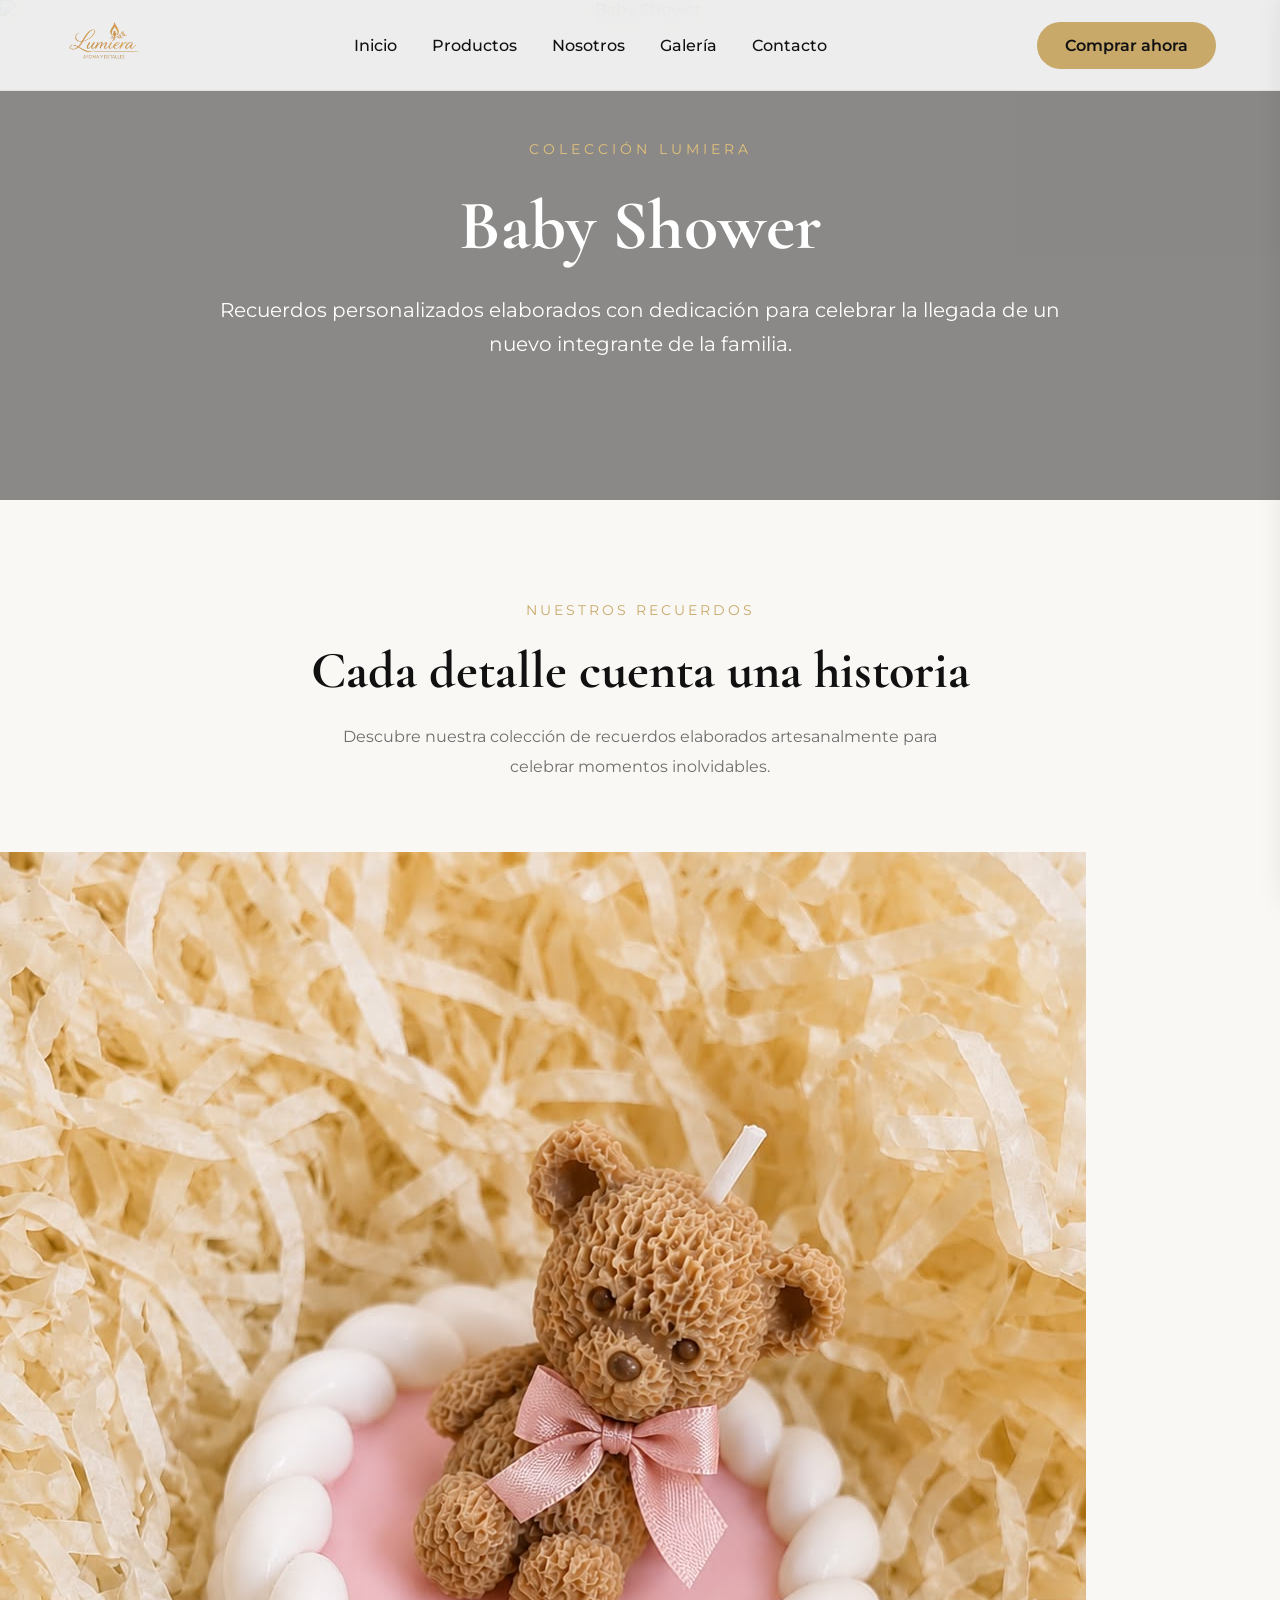
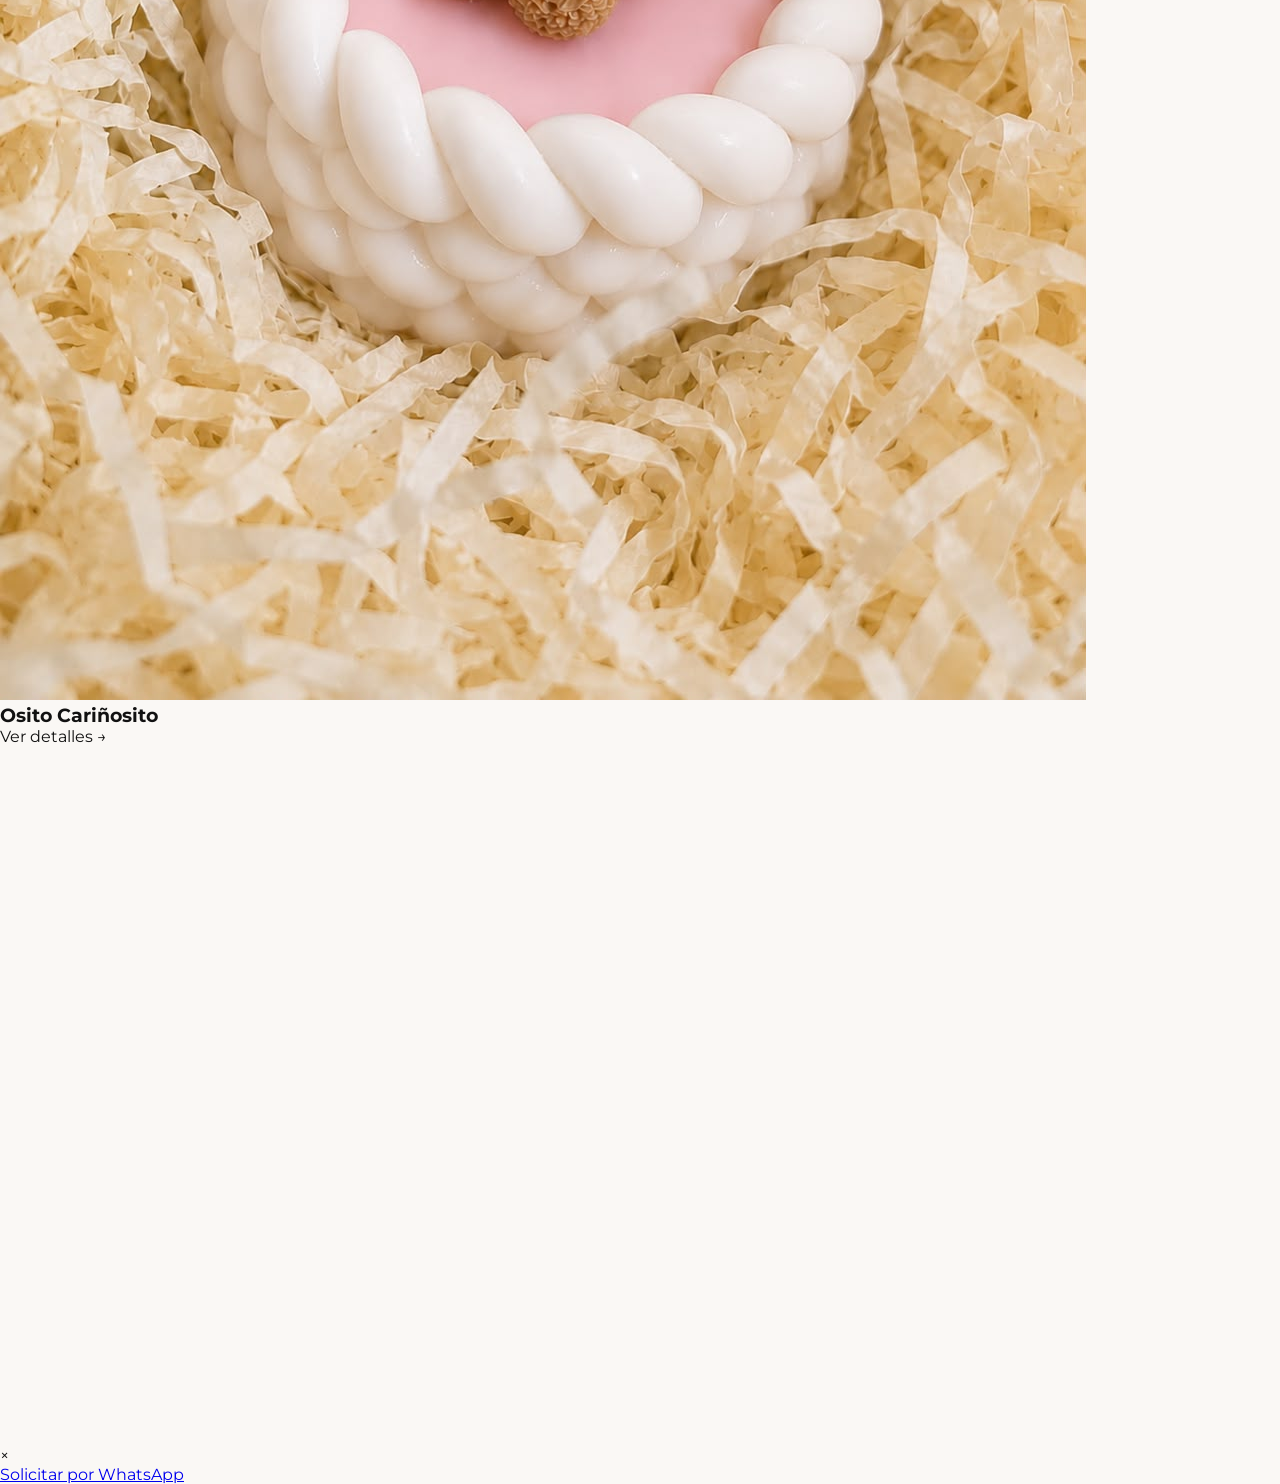
==== babyshower.html @ 80da7be1 "Actualizar babyshower.html" ====
<!DOCTYPE html>
<html lang="es">

<head>

    <meta charset="UTF-8">

    <meta name="viewport" content="width=device-width, initial-scale=1.0">

    <title>Lumiera | Aromas que iluminan tus momentos</title>

    <link rel="stylesheet" href="style.css">

    <!-- Google Fonts -->

    <link rel="preconnect" href="https://fonts.googleapis.com">

    <link rel="preconnect" href="https://fonts.gstatic.com" crossorigin>

    <link href="https://fonts.googleapis.com/css2?family=Cormorant+Garamond:wght@400;500;600;700&family=Montserrat:wght@300;400;500;600&display=swap" rel="stylesheet">

</head>

<body>

<header>

<nav class="navbar">

    <!-- Logo -->

    <div class="logo">

        <img src="img/logo.png" alt="Lumiera">

    </div>

    <!-- Menú -->

    <ul class="menu">

        <li><a href="#inicio">Inicio</a></li>

        <li><a href="#productos">Productos</a></li>

        <li><a href="#nosotros">Nosotros</a></li>

        <li><a href="#galeria">Galería</a></li>

        <li><a href="#contacto">Contacto</a></li>

    </ul>

<!-- Botón escritorio -->

<a href="#productos" class="btn-menu">

    Comprar ahora

</a>

<!-- Botón hamburguesa -->

<div class="hamburguesa">

    <span></span>
    <span></span>
    <span></span>

</div>

</nav>

<!-- Menú lateral para móviles -->

<div class="menu-movil">

    <a href="#inicio">Inicio</a>

    <a href="#productos">Colección</a>

    <a href="#nosotros">Nosotros</a>

    <a href="#galeria">Galería</a>

    <a href="#contacto">Contacto</a>

    <a href="#productos" class="btn-menu-movil">

        Comprar ahora

    </a>

</div>

</header>
  
<section class="cabecera-categoria">

    <img src="img/baby-banner.jpg" alt="Baby Shower">

    <div class="overlay"></div>

    <div class="cabecera-texto">

        <span>COLECCIÓN LUMIERA</span>

        <h1>Baby Shower</h1>

        <p>
            Recuerdos personalizados elaborados con dedicación para celebrar la llegada de un nuevo integrante de la familia.
        </p>

    </div>

</section>

    <!-- ==========================
     CATÁLOGO
========================== -->

<section class="catalogo">

    <div class="titulo-seccion">

        <span>NUESTROS RECUERDOS</span>

        <h2>Cada detalle cuenta una historia</h2>

        <p>
            Descubre nuestra colección de recuerdos elaborados artesanalmente para celebrar momentos inolvidables.
        </p>

    </div>

    <div class="grid-catalogo">

        <!-- Producto -->

<div class="card-producto"

    data-nombre="Osito Cariñosito"

    data-imagen="img/osito-carinosito.jpg"

    data-descripcion="Vela artesanal inspirada en un tierno osito. Un recuerdo elegante y delicado para Baby Shower, totalmente personalizable."

    data-precio="Desde $18.000"

    data-colores="Blanco, Rosa, Beige, Azul"

>

    <img src="img/osito-carinosito.jpg" alt="Osito Cariñosito">

    <div class="overlay-producto">

        <h3>Osito Cariñosito</h3>

        <span>Ver detalles →</span>

    </div>

</div>

    </div>

</section>
    
<section id="nosotros">

</section>

<section id="galeria">

</section>

<section id="contacto">

</section>   

    <!-- =========================
     MODAL PRODUCTO
========================= -->

<div class="modal" id="modalProducto">

    <div class="modal-contenido">

        <span class="cerrar-modal">&times;</span>

<img id="modalImagen" src="" alt="">

<h2 id="modalTitulo"></h2>

<p id="modalDescripcion"></p>

<ul id="modalLista"></ul>

<h3 id="modalPrecio"></h3>

        <a
        href="https://wa.me/57TU_NUMERO"
        target="_blank"
        class="btn-whatsapp">

            Solicitar por WhatsApp

        </a>

    </div>

</div>
    
<script src="script.js"></script>

</body>

</html>
---- style.css ----
/* ==========================================
   LUMIERA
   Hoja de estilos principal
========================================== */

/* ===== VARIABLES ===== */

:root{

    --color-fondo:#FAF8F5;

    --color-fondo-2:#F3EEE8;

    --color-negro:#111111;

    --color-dorado:#C8A96A;

    --color-gris:#6E6E6E;

    --color-blanco:#FFFFFF;

    --fuente-titulo:'Cormorant Garamond', serif;

    --fuente-texto:'Montserrat', sans-serif;

}

/* ===== RESET ===== */

*{

    margin:0;

    padding:0;

    box-sizing:border-box;

}

html{

    scroll-behavior:smooth;

}

body{

    background:var(--color-fondo);

    color:var(--color-negro);

    font-family:var(--fuente-texto);

}

/* ===== HEADER ===== */

header{

    position:fixed;

    top:0;

    left:0;

    width:100%;

    background:rgba(255,255,255,.85);

    backdrop-filter:blur(12px);

    border-bottom:1px solid rgba(0,0,0,.05);

    z-index:999;

}

/* ===== NAVBAR ===== */

.navbar{

    width:90%;

    max-width:1400px;

    height:90px;

    margin:auto;

    display:flex;

    justify-content:space-between;

    align-items:center;

}

.logo img{

    height:60px;

}

.menu{

    display:flex;

    list-style:none;

    gap:35px;

}

.menu a{

    text-decoration:none;

    color:var(--color-negro);

    font-weight:500;

    transition:.3s;

}

.menu a:hover{

    color:var(--color-dorado);

}

/* ===== BOTÓN DEL MENÚ ===== */

.btn-menu{

    background:var(--color-dorado);

    color:var(--color-negro);

    padding:14px 28px;

    border-radius:40px;

    text-decoration:none;

    font-weight:600;

    transition:.3s;

}

.btn-menu:hover{

    transform:translateY(-3px);

    box-shadow:0 12px 25px rgba(200,169,106,.35);

}

/* ==========================
   BOTÓN HAMBURGUESA
========================== */

.hamburguesa{

    display:none;

    width:32px;

    height:24px;

    cursor:pointer;

    flex-direction:column;

    justify-content:space-between;

   position:relative;
   z-index:1001;

}

.hamburguesa span{

    width:100%;

    height:3px;

    background:var(--color-negro);

    border-radius:5px;

    transition:.3s;

}

/* ==========================
   MENÚ LATERAL MÓVIL
========================== */

.menu-movil{

    position:fixed;

    top:0;

    right:-320px;

    width:300px;

    height:100vh;

    background:white;

    box-shadow:-10px 0 30px rgba(0,0,0,.15);

    display:flex;

    flex-direction:column;

    padding:120px 35px;

    gap:25px;

    transition:.4s;

    z-index:998;

}

.menu-movil.activo{

    right:0;

}

.menu-movil a{

    text-decoration:none;

    color:var(--color-negro);

    font-size:18px;

}

.btn-menu-movil{

    margin-top:20px;

    background:var(--color-dorado);

    color:black !important;

    padding:15px;

    border-radius:30px;

    text-align:center;

}

/* ===== HERO ===== */

.hero{

    width:90%;

    max-width:1400px;

    min-height:100vh;

    margin:auto;

    display:grid;

    grid-template-columns:1fr 1fr;

    gap:80px;

    align-items:center;

    padding-top:90px;

}

.hero-texto span{

    color:var(--color-dorado);

    letter-spacing:4px;

    font-size:14px;

}

.hero-texto h1{

    font-family:var(--fuente-titulo);

    font-size:72px;

    line-height:1.1;

    margin:25px 0;

}

.hero-texto p{

    color:var(--color-gris);

    line-height:32px;

    font-size:18px;

    margin-bottom:40px;

}

.hero-botones{

    display:flex;

    gap:20px;

    margin-bottom:45px;

}

.btn-principal{

    display:inline-flex;

    align-items:center;

    justify-content:center;

    background:var(--color-dorado);

    color:var(--color-negro);

    text-decoration:none;

    padding:18px 36px;

    border-radius:50px;

    font-weight:600;

    min-width:220px;

    transition:all .3s ease;

}

.btn-principal:hover{

    transform:translateY(-4px);

    box-shadow:0 18px 35px rgba(200,169,106,.35);

}

.btn-secundario{

    display:inline-flex;

    align-items:center;

    justify-content:center;

    border:2px solid var(--color-dorado);

    color:var(--color-negro);

    text-decoration:none;

    padding:18px 36px;

    border-radius:50px;

    font-weight:600;

    min-width:220px;

    transition:all .3s ease;

}

.btn-secundario:hover{

    background:var(--color-dorado);

    transform:translateY(-4px);

}
.hero-valores{

    display:grid;

    grid-template-columns:1fr 1fr;

    gap:18px;

    color:var(--color-gris);

    font-size:15px;

}

.hero-texto a:hover{

    transform:translateY(-4px);

}

.hero-imagen img{

    width:100%;

    border-radius:30px;

    box-shadow:0 30px 60px rgba(0,0,0,.20);

}

/* ==========================================
   CABECERA CATEGORÍA
========================================== */

.cabecera-categoria{

    position:relative;

    width:100%;

    height:500px;

    overflow:hidden;

    display:flex;

    justify-content:center;

    align-items:center;

    text-align:center;

}

.cabecera-categoria img{

    position:absolute;

    width:100%;

    height:100%;

    object-fit:cover;

}

.overlay{

    position:absolute;

    inset:0;

    background:rgba(0,0,0,.45);

}

.cabecera-texto{

    position:relative;

    z-index:2;

    color:white;

    width:90%;

    max-width:900px;

}

.cabecera-texto span{

    color:#E4C27A;

    letter-spacing:4px;

    font-size:14px;

}

.cabecera-texto h1{

    font-family:var(--fuente-titulo);

    font-size:70px;

    margin:25px 0;

}

.cabecera-texto p{

    font-size:20px;

    line-height:34px;

}

/* ===== SECCIONES ===== */

section{

    padding:100px 0;

}

/* ==========================================
   COLECCIONES
========================================== */

.colecciones{

    width:90%;

    max-width:1400px;

    margin:auto;

}

.titulo-seccion{

    text-align:center;

    margin-bottom:70px;

}

.titulo-seccion span{

    color:var(--color-dorado);

    letter-spacing:3px;

    font-size:14px;

}

.titulo-seccion h2{

    font-family:var(--fuente-titulo);

    font-size:52px;

    margin:20px 0;

}

.titulo-seccion p{

    color:var(--color-gris);

    max-width:650px;

    margin:auto;

    line-height:30px;

}

.grid-colecciones{

    display:grid;

    grid-template-columns:repeat(2,1fr);

    gap:35px;

}

.card-coleccion{

    position:relative;

    overflow:hidden;

    border-radius:25px;

    text-decoration:none;

    color:white;

    box-shadow:0 20px 45px rgba(0,0,0,.15);

}

.card-coleccion img{

    width:100%;

    height:450px;

    object-fit:cover;

    transition:.5s;

}

.card-coleccion:hover img{

    transform:scale(1.08);

}

.card-info{

    position:absolute;

    left:0;

    bottom:0;

    width:100%;

    padding:35px;

    background:linear-gradient(to top,
    rgba(0,0,0,.75),
    rgba(0,0,0,.15),
    transparent);

}

.card-info h3{

    font-size:34px;

    font-family:var(--fuente-titulo);

    margin-bottom:10px;

}

.card-info p{

    font-size:16px;

}

/* ===== RESPONSIVE ===== */

@media (max-width:900px){

    .navbar{

        height:90px;

    }

   .menu{

    position:fixed;

    top:90px;

    right:-100%;

    width:80%;

    height:calc(100vh - 90px);

    background:var(--color-blanco);

    display:flex;

    flex-direction:column;

    align-items:flex-start;

    padding:40px;

    gap:35px;

    transition:right .35s ease;

    box-shadow:-10px 0 25px rgba(0,0,0,.12);

}

   .menu.activo{

    right:0;

}

    .btn-menu{

        display:none;

    }

    .hero{

        grid-template-columns:1fr;

        text-align:center;

        gap:40px;

        padding-top:120px;

    }

    .hero-texto h1{

        font-size:48px;

    }

.logo img{

height:55px;

}

.hamburguesa{

    display:flex;

}

 .hero-botones{

    flex-direction:column;

}

.hero-valores{

    grid-template-columns:1fr;

    text-align:left;

}  

.grid-colecciones{

    grid-template-columns:1fr;

}

.card-coleccion img{

    height:320px;

}

.titulo-seccion h2{

    font-size:40px;

}
}
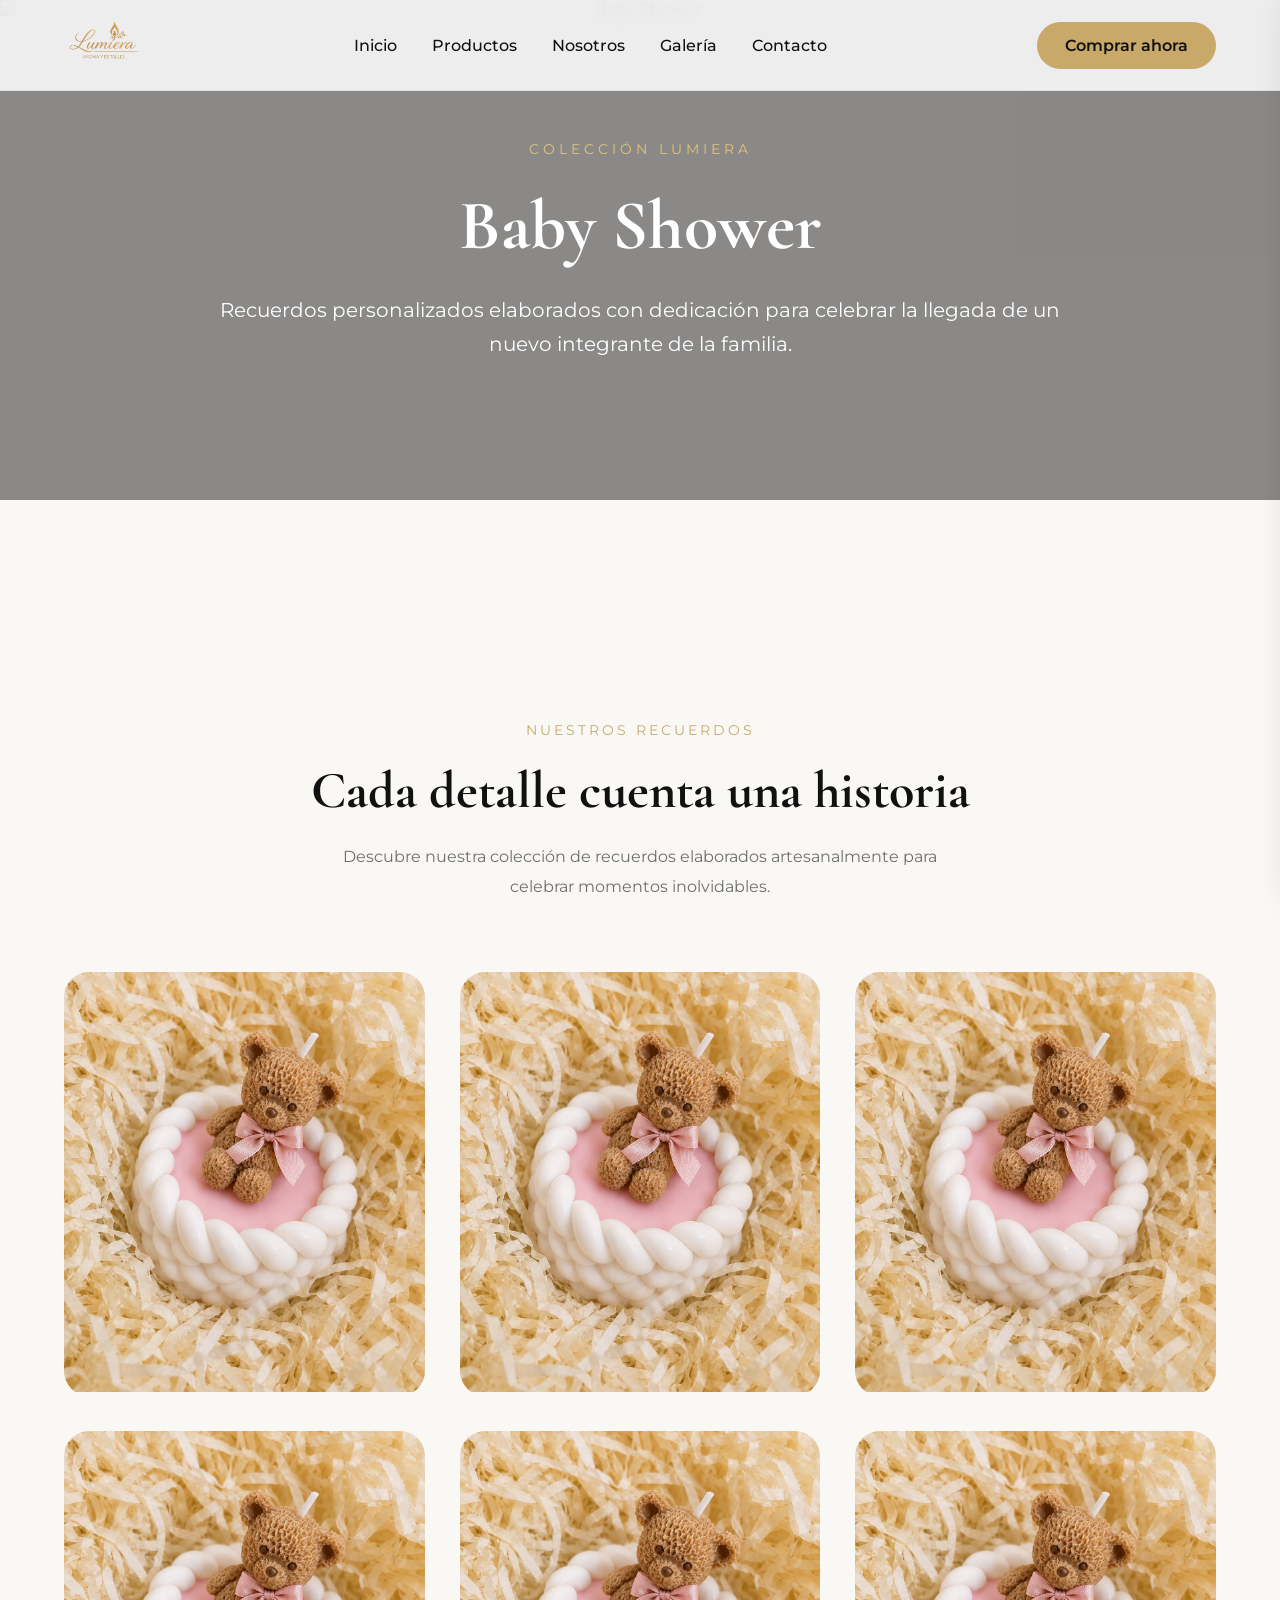
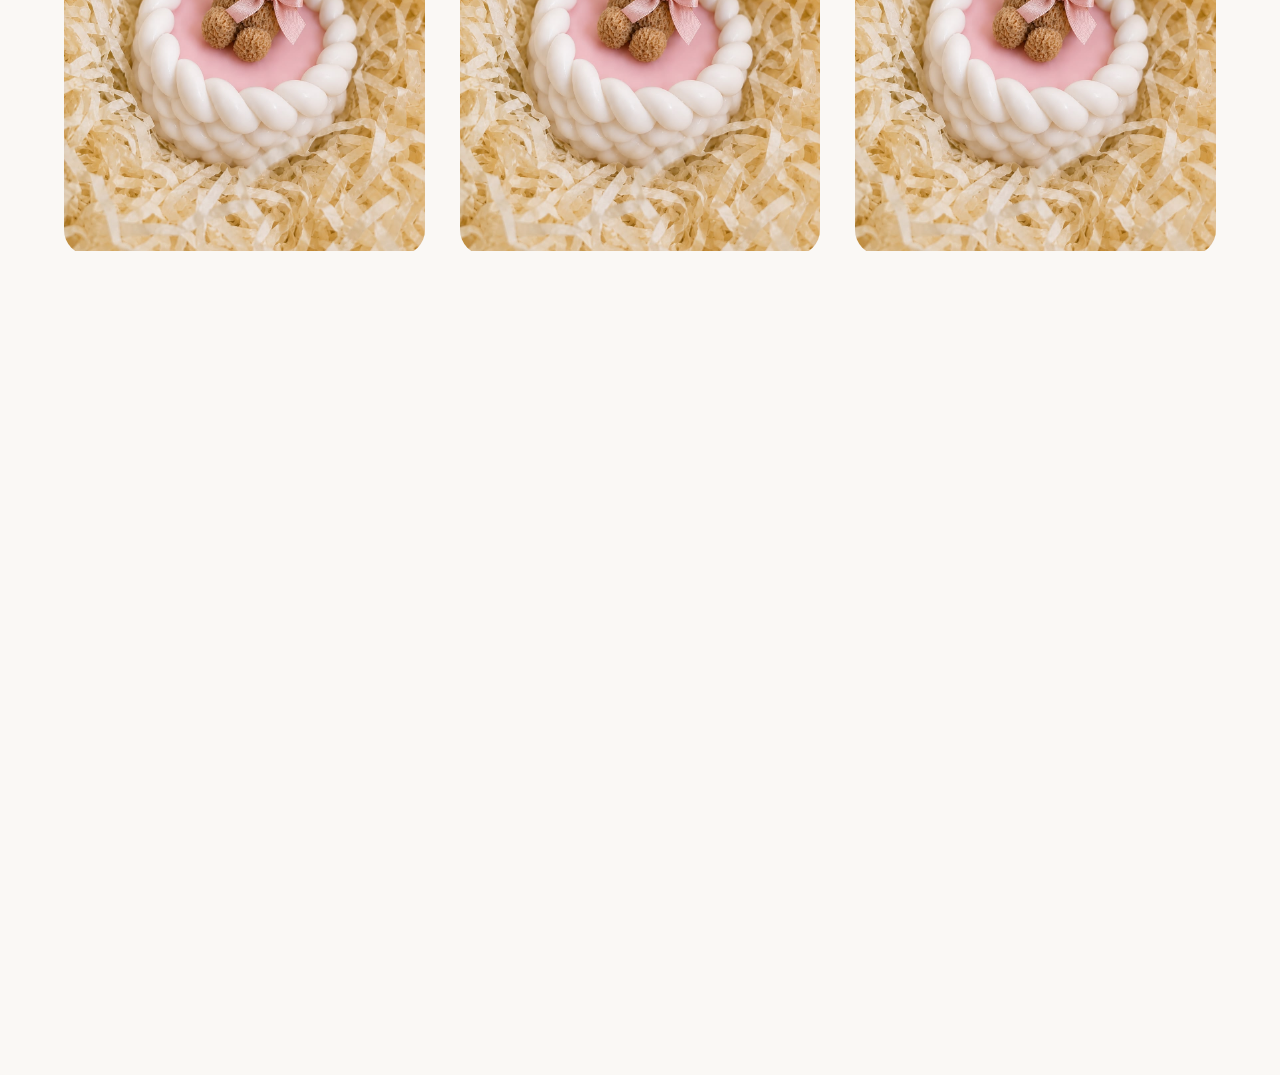
==== commit 08c67968: "Actualizar babyshower.html" ====
--- a/babyshower.html
+++ b/babyshower.html
@@ -163,6 +163,136 @@
 
 </div>
 
+<div class="card-producto"
+
+    data-nombre="Osito Cariñosito"
+
+    data-imagen="img/osito-carinosito.jpg"
+
+    data-descripcion="Vela artesanal inspirada en un tierno osito. Un recuerdo elegante y delicado para Baby Shower, totalmente personalizable."
+
+    data-precio="Desde $18.000"
+
+    data-colores="Blanco, Rosa, Beige, Azul"
+
+>
+
+    <img src="img/osito-carinosito.jpg" alt="Osito Cariñosito">
+
+    <div class="overlay-producto">
+
+        <h3>Osito Cariñosito</h3>
+
+        <span>Ver detalles →</span>
+
+    </div>
+
+</div>
+
+<div class="card-producto"
+
+    data-nombre="Osito Cariñosito"
+
+    data-imagen="img/osito-carinosito.jpg"
+
+    data-descripcion="Vela artesanal inspirada en un tierno osito. Un recuerdo elegante y delicado para Baby Shower, totalmente personalizable."
+
+    data-precio="Desde $18.000"
+
+    data-colores="Blanco, Rosa, Beige, Azul"
+
+>
+
+    <img src="img/osito-carinosito.jpg" alt="Osito Cariñosito">
+
+    <div class="overlay-producto">
+
+        <h3>Osito Cariñosito</h3>
+
+        <span>Ver detalles →</span>
+
+    </div>
+
+</div>
+
+<div class="card-producto"
+
+    data-nombre="Osito Cariñosito"
+
+    data-imagen="img/osito-carinosito.jpg"
+
+    data-descripcion="Vela artesanal inspirada en un tierno osito. Un recuerdo elegante y delicado para Baby Shower, totalmente personalizable."
+
+    data-precio="Desde $18.000"
+
+    data-colores="Blanco, Rosa, Beige, Azul"
+
+>
+
+    <img src="img/osito-carinosito.jpg" alt="Osito Cariñosito">
+
+    <div class="overlay-producto">
+
+        <h3>Osito Cariñosito</h3>
+
+        <span>Ver detalles →</span>
+
+    </div>
+
+</div>
+
+<div class="card-producto"
+
+    data-nombre="Osito Cariñosito"
+
+    data-imagen="img/osito-carinosito.jpg"
+
+    data-descripcion="Vela artesanal inspirada en un tierno osito. Un recuerdo elegante y delicado para Baby Shower, totalmente personalizable."
+
+    data-precio="Desde $18.000"
+
+    data-colores="Blanco, Rosa, Beige, Azul"
+
+>
+
+    <img src="img/osito-carinosito.jpg" alt="Osito Cariñosito">
+
+    <div class="overlay-producto">
+
+        <h3>Osito Cariñosito</h3>
+
+        <span>Ver detalles →</span>
+
+    </div>
+
+</div>
+
+<div class="card-producto"
+
+    data-nombre="Osito Cariñosito"
+
+    data-imagen="img/osito-carinosito.jpg"
+
+    data-descripcion="Vela artesanal inspirada en un tierno osito. Un recuerdo elegante y delicado para Baby Shower, totalmente personalizable."
+
+    data-precio="Desde $18.000"
+
+    data-colores="Blanco, Rosa, Beige, Azul"
+
+>
+
+    <img src="img/osito-carinosito.jpg" alt="Osito Cariñosito">
+
+    <div class="overlay-producto">
+
+        <h3>Osito Cariñosito</h3>
+
+        <span>Ver detalles →</span>
+
+    </div>
+
+</div>
+
     </div>
 
 </section>
@@ -200,7 +330,7 @@
 <h3 id="modalPrecio"></h3>
 
         <a
-        href="https://wa.me/57TU_NUMERO"
+        href="https://wa.me/3004584363"
         target="_blank"
         class="btn-whatsapp">
 
--- a/style.css
+++ b/style.css
@@ -654,6 +654,292 @@
 
 }
 
+
+
+/* ==========================================
+   CATÁLOGO BABY SHOWER
+========================================== */
+
+.catalogo{
+
+    width:90%;
+
+    max-width:1400px;
+
+    margin:120px auto;
+
+}
+
+.grid-catalogo{
+
+    display:grid;
+
+    grid-template-columns:repeat(3,1fr);
+
+    gap:35px;
+
+}
+
+.card-producto{
+
+    position:relative;
+
+    overflow:hidden;
+
+    border-radius:25px;
+
+    cursor:pointer;
+
+}
+
+.card-producto img{
+
+    width:100%;
+
+    height:420px;
+
+    object-fit:cover;
+
+    transition:.5s;
+
+}
+
+.overlay-producto{
+
+    position:absolute;
+
+    inset:0;
+
+    background:rgba(0,0,0,.45);
+
+    display:flex;
+
+    flex-direction:column;
+
+    justify-content:center;
+
+    align-items:center;
+
+    color:white;
+
+    opacity:0;
+
+    transition:.4s;
+
+}
+
+.overlay-producto h3{
+
+    font-family:var(--fuente-titulo);
+
+    font-size:38px;
+
+    margin-bottom:15px;
+
+}
+
+.overlay-producto span{
+
+    border:1px solid white;
+
+    padding:12px 24px;
+
+    border-radius:30px;
+
+    transition:.3s;
+
+}
+
+.card-producto:hover img{
+
+    transform:scale(1.08);
+
+}
+
+.card-producto:hover .overlay-producto{
+
+    opacity:1;
+
+}
+
+.overlay-producto span:hover{
+
+    background:white;
+
+    color:black;
+
+}
+
+/* ==========================================
+   MODAL PRODUCTO
+========================================== */
+
+.modal{
+
+    position:fixed;
+
+    top:0;
+
+    left:0;
+
+    width:100%;
+
+    height:100%;
+
+    background:rgba(0,0,0,.70);
+
+    display:flex;
+
+    justify-content:center;
+
+    align-items:center;
+
+    opacity:0;
+
+    visibility:hidden;
+
+    transition:.35s;
+
+    z-index:5000;
+
+}
+
+.modal.activo{
+
+    opacity:1;
+
+    visibility:visible;
+
+}
+
+.modal-contenido{
+
+    width:90%;
+
+    max-width:750px;
+
+    background:white;
+
+    border-radius:25px;
+
+    padding:40px;
+
+    position:relative;
+
+    text-align:center;
+
+    animation:subir .35s ease;
+
+}
+
+.modal-contenido img{
+
+    width:100%;
+
+    max-height:420px;
+
+    object-fit:cover;
+
+    border-radius:20px;
+
+    margin-bottom:25px;
+
+}
+
+.modal-contenido h2{
+
+    font-family:var(--fuente-titulo);
+
+    font-size:42px;
+
+    margin-bottom:20px;
+
+}
+
+.modal-contenido p{
+
+    color:var(--color-gris);
+
+    line-height:30px;
+
+    margin-bottom:25px;
+
+}
+
+.modal-contenido ul{
+
+    list-style:none;
+
+    margin-bottom:35px;
+
+}
+
+.modal-contenido li{
+
+    margin:12px 0;
+
+}
+
+.btn-whatsapp{
+
+    display:inline-block;
+
+    background:var(--color-dorado);
+
+    color:black;
+
+    text-decoration:none;
+
+    padding:16px 35px;
+
+    border-radius:35px;
+
+    font-weight:600;
+
+    transition:.3s;
+
+}
+
+.btn-whatsapp:hover{
+
+    transform:translateY(-3px);
+
+}
+
+.cerrar-modal{
+
+    position:absolute;
+
+    top:18px;
+
+    right:25px;
+
+    font-size:34px;
+
+    cursor:pointer;
+
+}
+
+@keyframes subir{
+
+    from{
+
+        transform:translateY(40px);
+
+        opacity:0;
+
+    }
+
+    to{
+
+        transform:translateY(0);
+
+        opacity:1;
+
+    }
+
+}
+
 /* ===== RESPONSIVE ===== */
 
 @media (max-width:900px){
@@ -767,4 +1053,51 @@
     font-size:40px;
 
 }
-}
+
+.grid-catalogo{
+
+    grid-template-columns:1fr;
+
+}
+
+.card-producto img{
+
+    height:320px;
+
+}
+
+.card-producto{
+
+    width:100%;
+
+}
+
+.overlay-producto{
+
+    opacity:1;
+
+    justify-content:flex-end;
+
+    padding-bottom:30px;
+
+    background:linear-gradient(
+        to top,
+        rgba(0,0,0,.65),
+        rgba(0,0,0,.15),
+        transparent
+    );
+
+}
+
+.overlay-producto h3{
+
+    font-size:28px;
+
+}
+
+.overlay-producto span{
+
+    margin-top:10px;
+
+}
+}
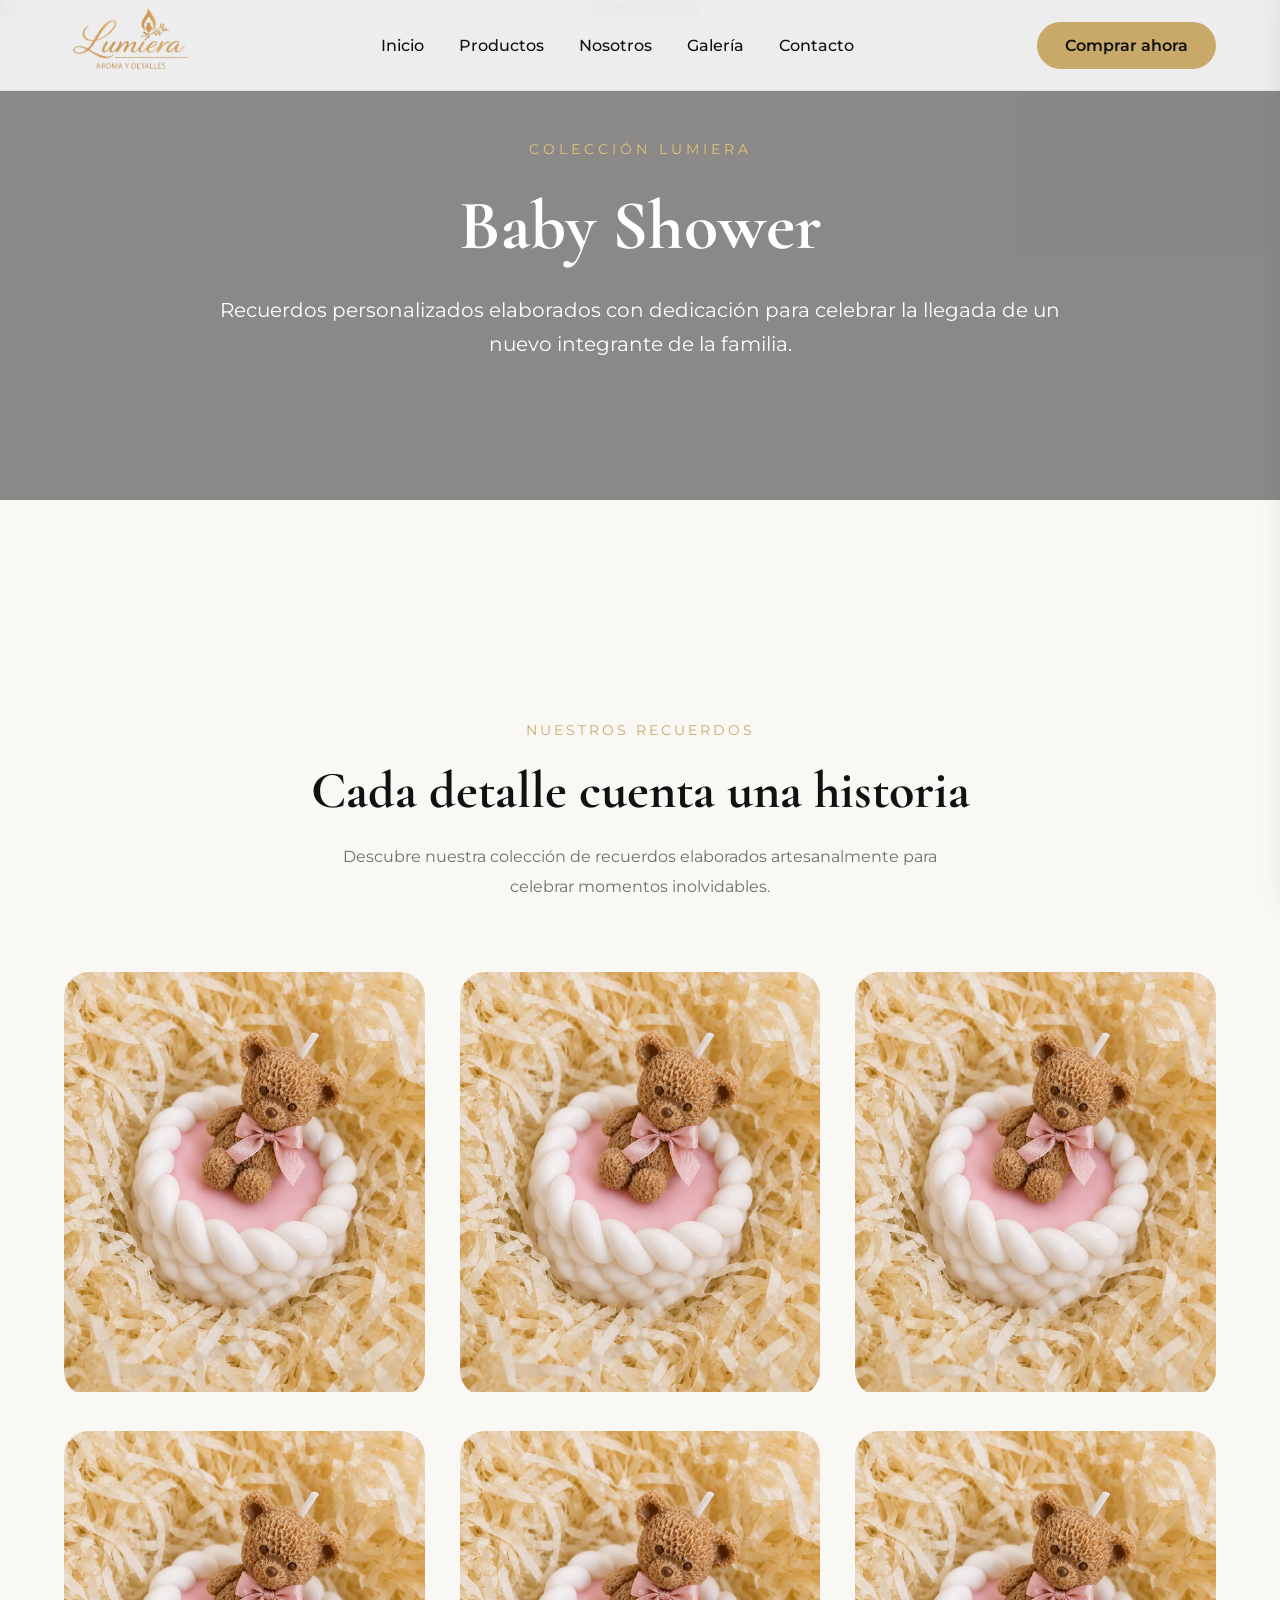
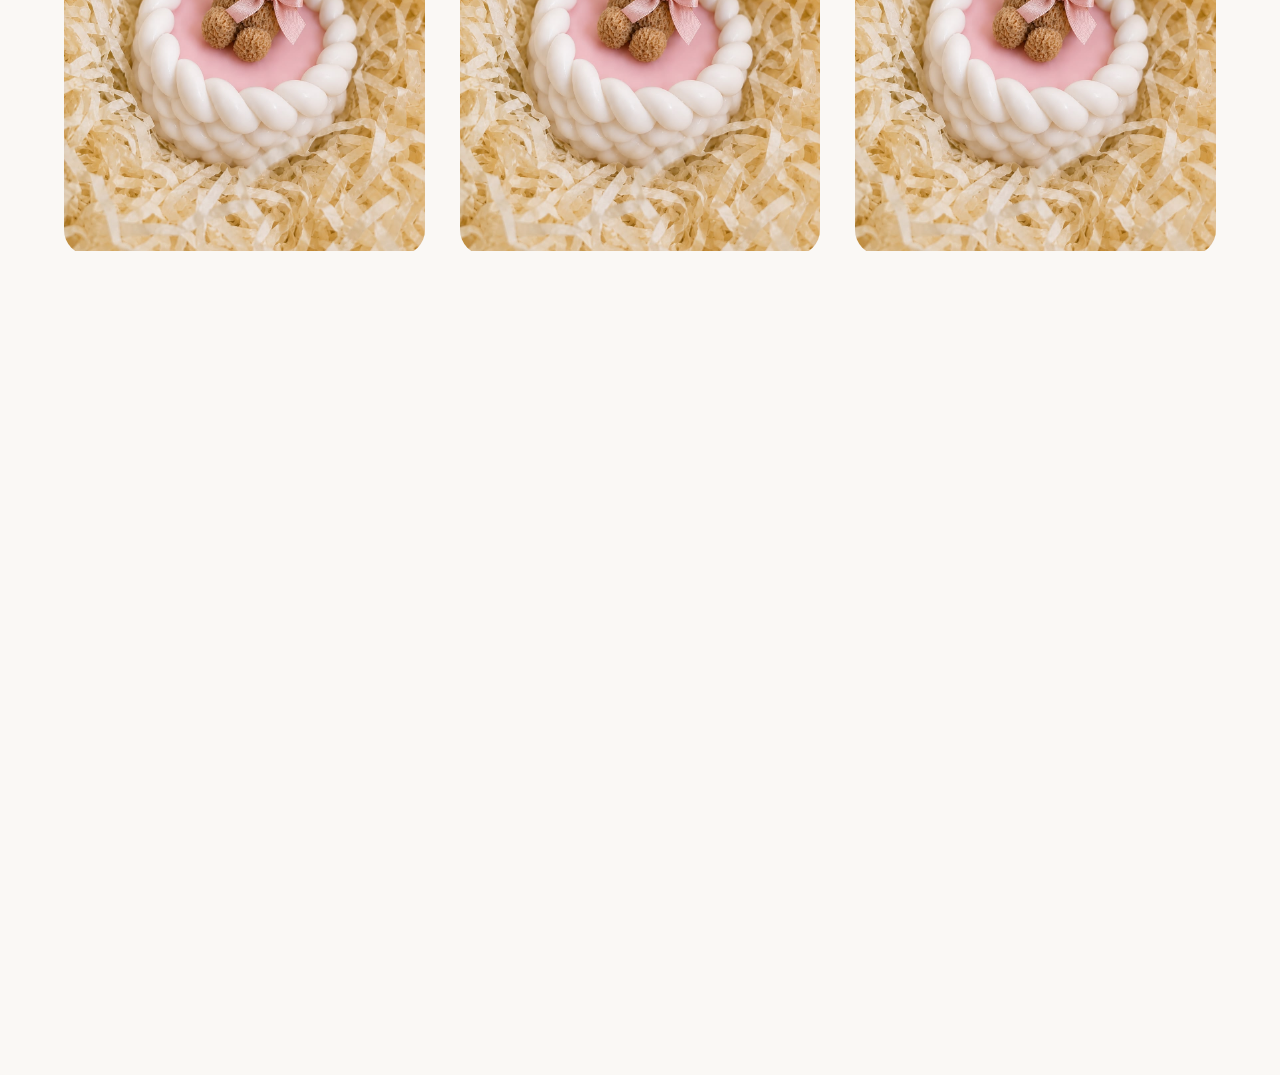
==== commit f1d9d4e9: "Update babyshower.html" ====
--- a/babyshower.html
+++ b/babyshower.html
@@ -269,15 +269,16 @@
 
 <div class="card-producto"
 
-    data-nombre="Osito Cariñosito"
-
-    data-imagen="img/osito-carinosito.jpg"
-
-    data-descripcion="Vela artesanal inspirada en un tierno osito. Un recuerdo elegante y delicado para Baby Shower, totalmente personalizable."
-
-    data-precio="Desde $18.000"
-
-    data-colores="Blanco, Rosa, Beige, Azul"
+    data-nombre="Nido de ternura"
+
+    data-imagen="img/osito-carinosito.jpg"
+
+    data-descripcion="Vela y Pieza Decorativo Artesanal elaborada en yeso cerámico y cera de soya.
+Un recuerdo elegante y completamente personalizable para Baby Showers, nacimientos o bautizos."
+
+    data-precio="$10.999 C/U"
+
+    data-precio="$9.999 X12"
 
 >
 
--- a/style.css
+++ b/style.css
@@ -97,7 +97,7 @@
 
 .logo img{
 
-    height:60px;
+    height:100px;
 
 }
 
@@ -794,6 +794,10 @@
 
     align-items:center;
 
+    overflow-y:auto;
+   
+    padding:40px 20px;
+
     opacity:0;
 
     visibility:hidden;
@@ -824,6 +828,8 @@
 
     padding:40px;
 
+   margin:auto;
+
     position:relative;
 
     text-align:center;
@@ -836,7 +842,7 @@
 
     width:100%;
 
-    max-height:420px;
+    max-height:300px;
 
     object-fit:cover;
 
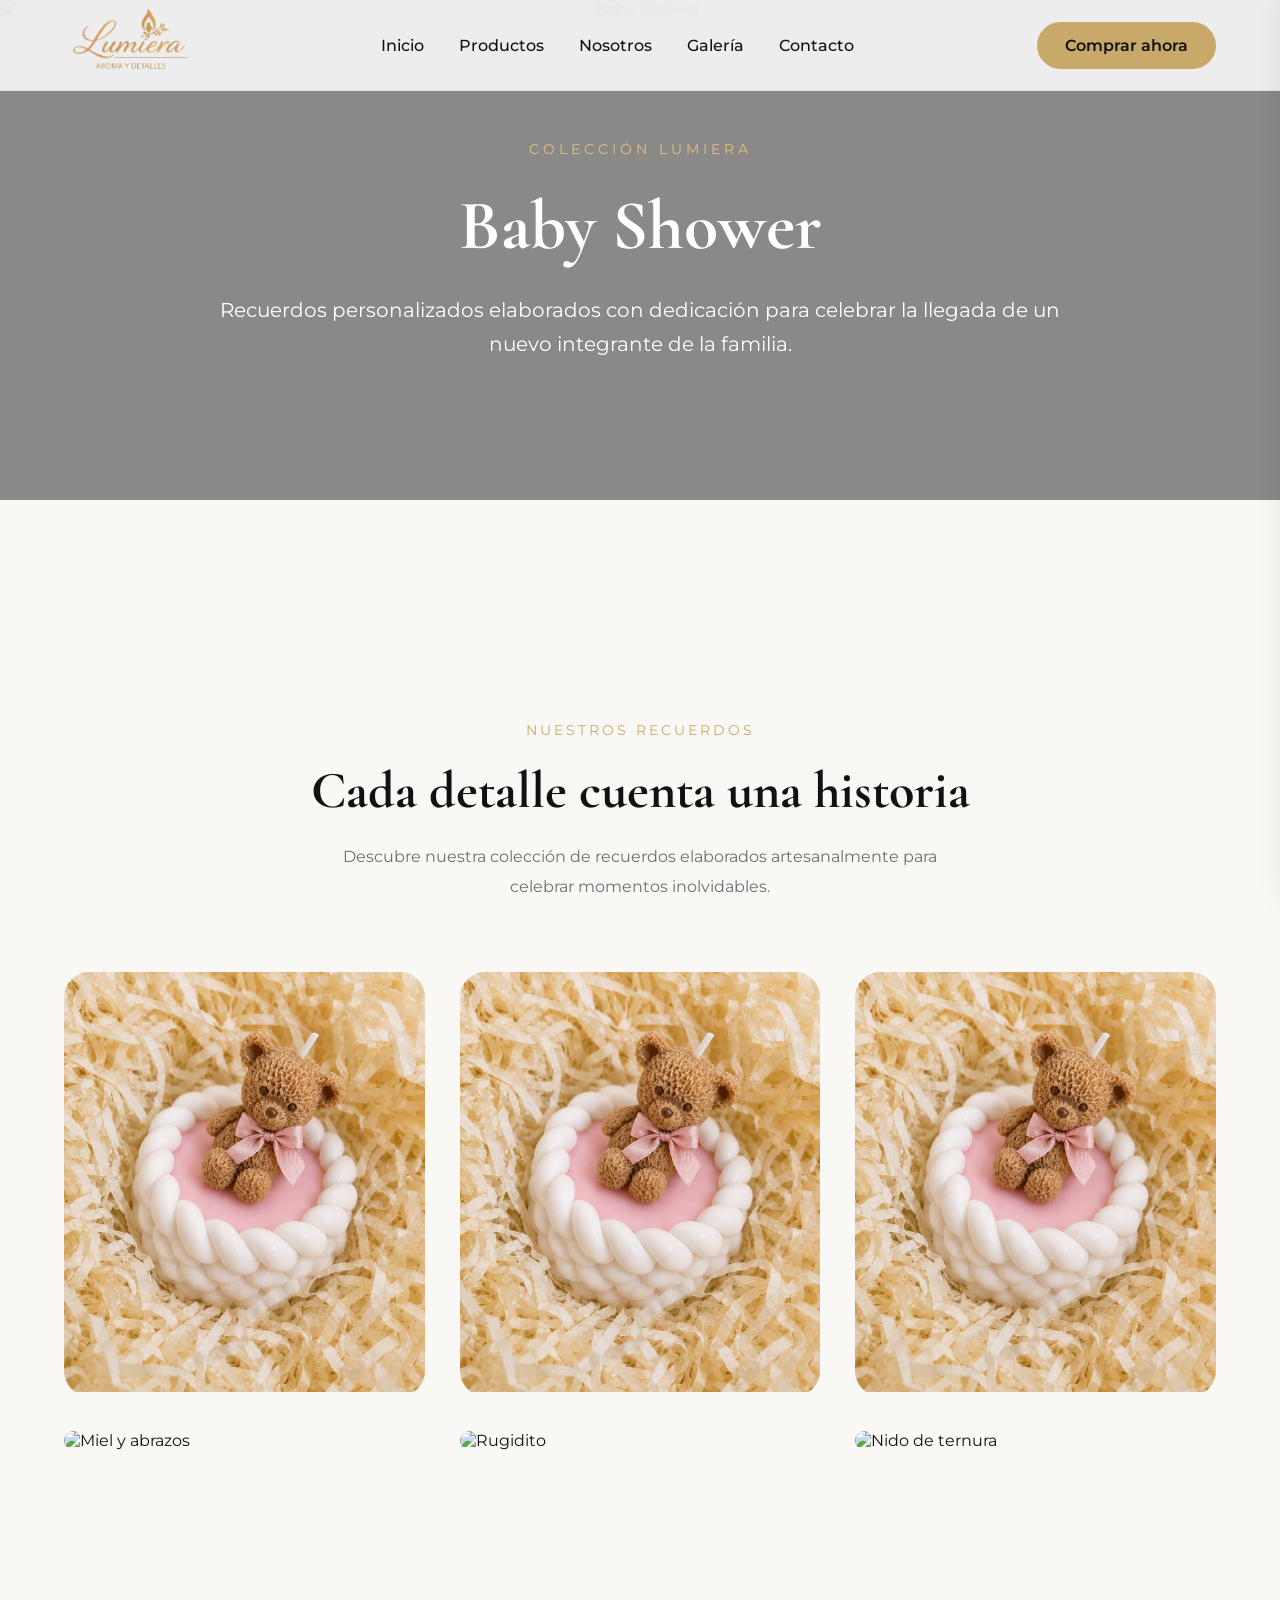
==== commit 3424b0b8: "Actualizar babyshower.html" ====
--- a/babyshower.html
+++ b/babyshower.html
@@ -39,7 +39,7 @@
 
     <ul class="menu">
 
-        <li><a href="#inicio">Inicio</a></li>
+        <li><a href="index.html">Inicio</a></li>
 
         <li><a href="#productos">Productos</a></li>
 
@@ -217,49 +217,45 @@
 
 <div class="card-producto"
 
-    data-nombre="Osito Cariñosito"
-
-    data-imagen="img/osito-carinosito.jpg"
-
-    data-descripcion="Vela artesanal inspirada en un tierno osito. Un recuerdo elegante y delicado para Baby Shower, totalmente personalizable."
-
-    data-precio="Desde $18.000"
-
-    data-colores="Blanco, Rosa, Beige, Azul"
-
->
-
-    <img src="img/osito-carinosito.jpg" alt="Osito Cariñosito">
-
-    <div class="overlay-producto">
-
-        <h3>Osito Cariñosito</h3>
-
-        <span>Ver detalles →</span>
-
-    </div>
-
-</div>
-
-<div class="card-producto"
-
-    data-nombre="Osito Cariñosito"
-
-    data-imagen="img/osito-carinosito.jpg"
-
-    data-descripcion="Vela artesanal inspirada en un tierno osito. Un recuerdo elegante y delicado para Baby Shower, totalmente personalizable."
-
-    data-precio="Desde $18.000"
-
-    data-colores="Blanco, Rosa, Beige, Azul"
-
->
-
-    <img src="img/osito-carinosito.jpg" alt="Osito Cariñosito">
-
-    <div class="overlay-producto">
-
-        <h3>Osito Cariñosito</h3>
+    data-nombre="Miel y abrazos"
+
+    data-imagen="img/miel-y-abrazos.jpg"
+
+    data-descripcion="Vela aromática decorativa con diseño de osito, elaborada para hacer aún más especiales tus celebraciones."
+
+    data-precio="$29.999 C/U. $28.999 x12"
+
+>
+
+    <img src="img/miel-y-abrazos.jpg" alt="Miel y abrazos">
+
+    <div class="overlay-producto">
+
+        <h3>Miel y abrazos</h3>
+
+        <span>Ver detalles →</span>
+
+    </div>
+
+</div>
+
+<div class="card-producto"
+
+    data-nombre="Rugidito"
+
+    data-imagen="img/rugidito.jpg"
+
+    data-descripcion="Vela aromática personalizada con diseño de león, ideal para sorprender a tus invitados en baby shower, nacimiento o bautizo."
+
+    data-precio="$29.999 c/u. $28.999 x12"
+
+>
+
+    <img src="img/rugidito.jpg" alt="Rugidito">
+
+    <div class="overlay-producto">
+
+        <h3>Rugidito</h3>
 
         <span>Ver detalles →</span>
 
@@ -271,22 +267,20 @@
 
     data-nombre="Nido de ternura"
 
-    data-imagen="img/osito-carinosito.jpg"
+    data-imagen="img/nido-de-ternura.jpg"
 
     data-descripcion="Vela y Pieza Decorativo Artesanal elaborada en yeso cerámico y cera de soya.
 Un recuerdo elegante y completamente personalizable para Baby Showers, nacimientos o bautizos."
 
-    data-precio="$10.999 C/U"
-
-    data-precio="$9.999 X12"
-
->
-
-    <img src="img/osito-carinosito.jpg" alt="Osito Cariñosito">
-
-    <div class="overlay-producto">
-
-        <h3>Osito Cariñosito</h3>
+    data-precio="$10.999 C/U. $9.999 X12."
+
+>
+
+    <img src="img/nido-de-ternura.jpg" alt="Nido de ternura">
+
+    <div class="overlay-producto">
+
+        <h3>Nido de ternura</h3>
 
         <span>Ver detalles →</span>
 
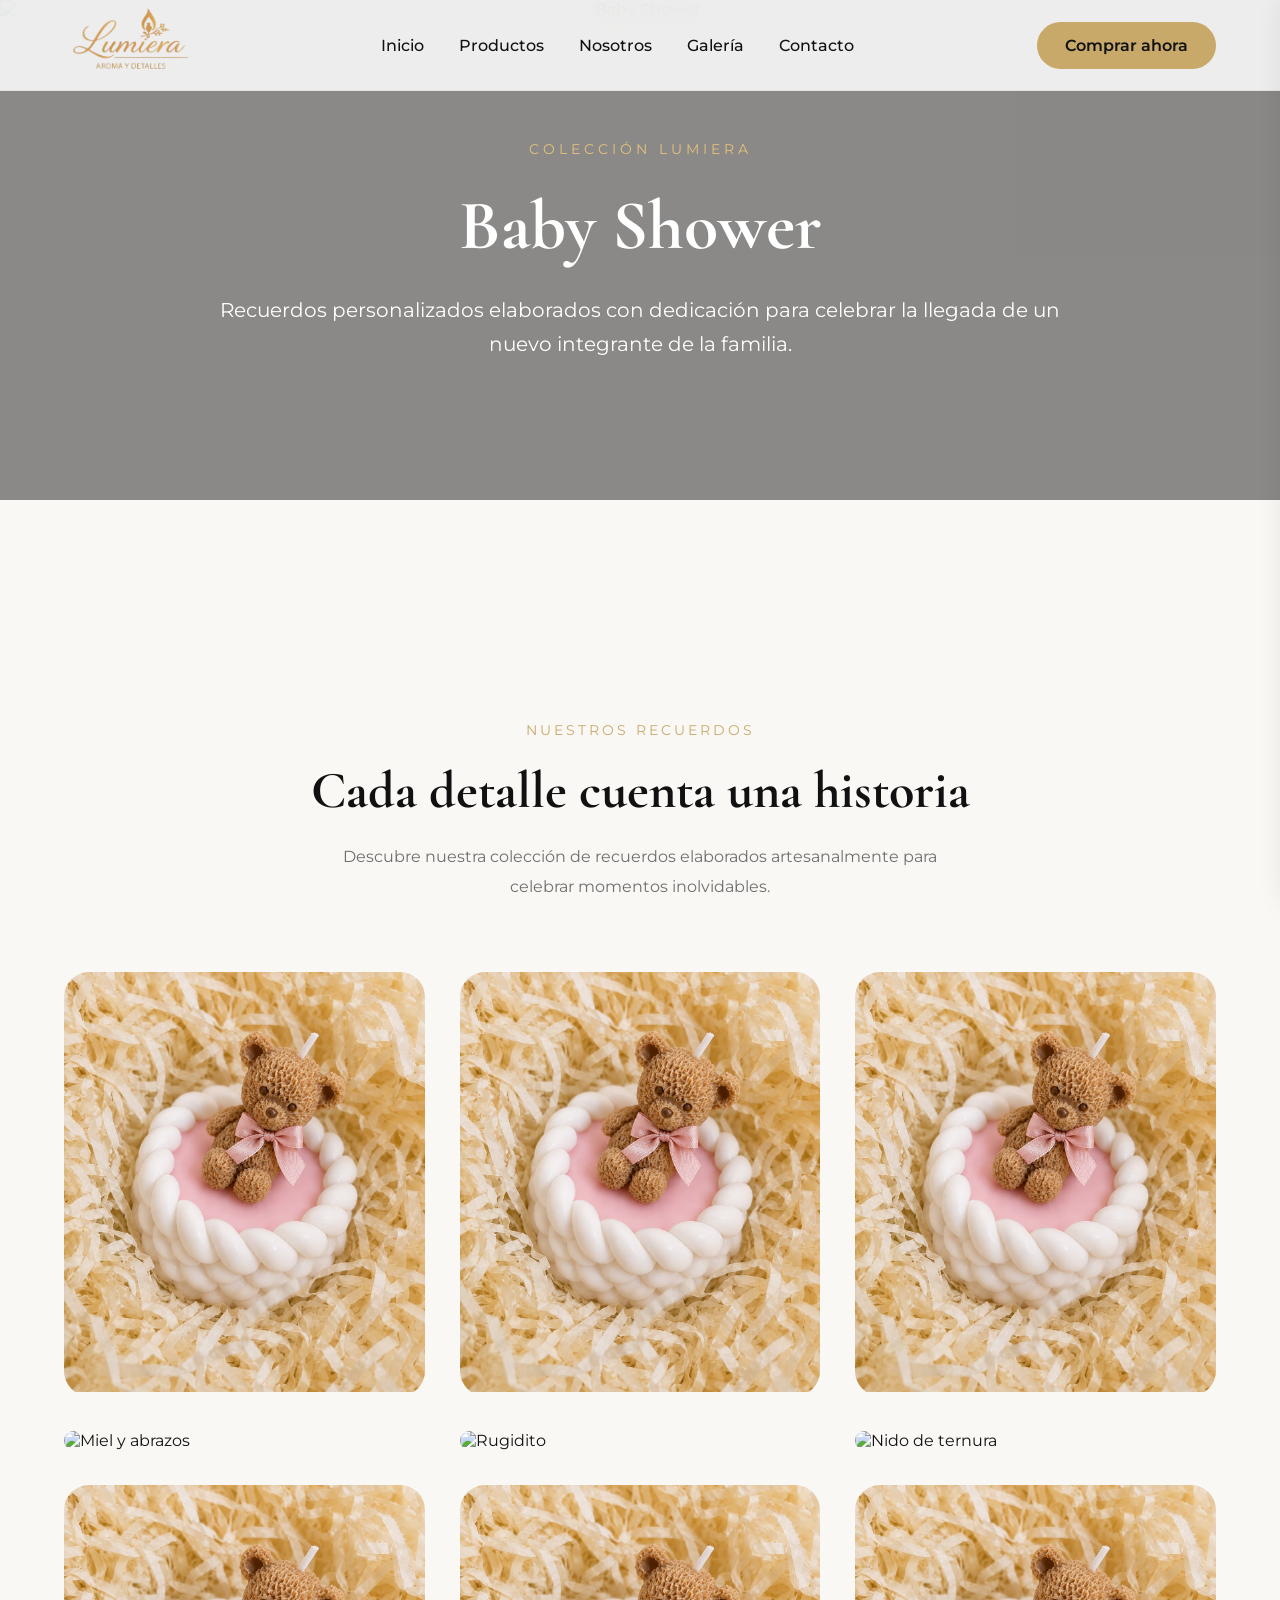
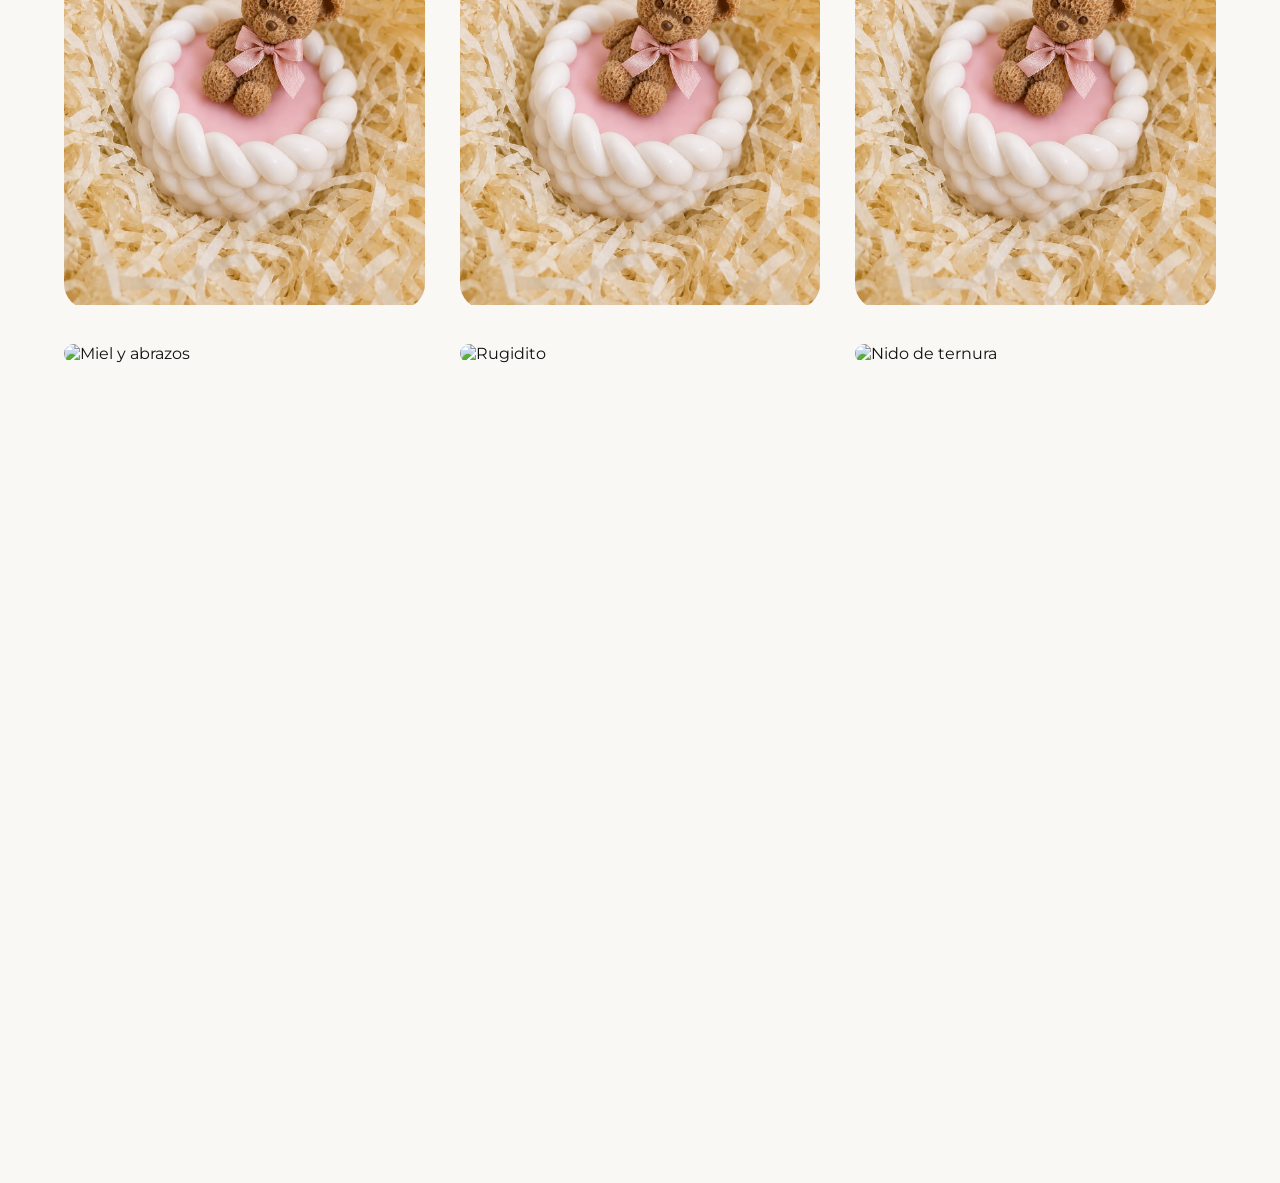
==== commit 27e34106: "Add multiple product cards for baby shower items" ====
--- a/babyshower.html
+++ b/babyshower.html
@@ -41,13 +41,13 @@
 
         <li><a href="index.html">Inicio</a></li>
 
-        <li><a href="#productos">Productos</a></li>
-
-        <li><a href="#nosotros">Nosotros</a></li>
-
-        <li><a href="#galeria">Galería</a></li>
-
-        <li><a href="#contacto">Contacto</a></li>
+        <li><a href="index.html#productos">Productos</a></li>
+
+        <li><a href="index.html#nosotros">Nosotros</a></li>
+
+        <li><a href="index.html#galeria">Galería</a></li>
+
+        <li><a href="index.html#contacto">Contacto</a></li>
 
     </ul>
 
@@ -287,6 +287,158 @@
     </div>
 
 </div>
+
+  <div class="card-producto"
+
+    data-nombre="Osito Cariñosito"
+
+    data-imagen="img/osito-carinosito.jpg"
+
+    data-descripcion="Vela artesanal inspirada en un tierno osito. Un recuerdo elegante y delicado para Baby Shower, totalmente personalizable."
+
+    data-precio="Desde $18.000"
+
+    data-colores="Blanco, Rosa, Beige, Azul"
+
+>
+
+    <img src="img/osito-carinosito.jpg" alt="Osito Cariñosito">
+
+    <div class="overlay-producto">
+
+        <h3>Osito Cariñosito</h3>
+
+        <span>Ver detalles →</span>
+
+    </div>
+
+</div>
+
+<div class="card-producto"
+
+    data-nombre="Osito Cariñosito"
+
+    data-imagen="img/osito-carinosito.jpg"
+
+    data-descripcion="Vela artesanal inspirada en un tierno osito. Un recuerdo elegante y delicado para Baby Shower, totalmente personalizable."
+
+    data-precio="Desde $18.000"
+
+    data-colores="Blanco, Rosa, Beige, Azul"
+
+>
+
+    <img src="img/osito-carinosito.jpg" alt="Osito Cariñosito">
+
+    <div class="overlay-producto">
+
+        <h3>Osito Cariñosito</h3>
+
+        <span>Ver detalles →</span>
+
+    </div>
+
+</div>
+
+<div class="card-producto"
+
+    data-nombre="Osito Cariñosito"
+
+    data-imagen="img/osito-carinosito.jpg"
+
+    data-descripcion="Vela artesanal inspirada en un tierno osito. Un recuerdo elegante y delicado para Baby Shower, totalmente personalizable."
+
+    data-precio="Desde $18.000"
+
+    data-colores="Blanco, Rosa, Beige, Azul"
+
+>
+
+    <img src="img/osito-carinosito.jpg" alt="Osito Cariñosito">
+
+    <div class="overlay-producto">
+
+        <h3>Osito Cariñosito</h3>
+
+        <span>Ver detalles →</span>
+
+    </div>
+
+</div>
+
+<div class="card-producto"
+
+    data-nombre="Miel y abrazos"
+
+    data-imagen="img/miel-y-abrazos.jpg"
+
+    data-descripcion="Vela aromática decorativa con diseño de osito, elaborada para hacer aún más especiales tus celebraciones."
+
+    data-precio="$29.999 C/U. $28.999 x12"
+
+>
+
+    <img src="img/miel-y-abrazos.jpg" alt="Miel y abrazos">
+
+    <div class="overlay-producto">
+
+        <h3>Miel y abrazos</h3>
+
+        <span>Ver detalles →</span>
+
+    </div>
+
+</div>
+
+<div class="card-producto"
+
+    data-nombre="Rugidito"
+
+    data-imagen="img/rugidito.jpg"
+
+    data-descripcion="Vela aromática personalizada con diseño de león, ideal para sorprender a tus invitados en baby shower, nacimiento o bautizo."
+
+    data-precio="$29.999 c/u. $28.999 x12"
+
+>
+
+    <img src="img/rugidito.jpg" alt="Rugidito">
+
+    <div class="overlay-producto">
+
+        <h3>Rugidito</h3>
+
+        <span>Ver detalles →</span>
+
+    </div>
+
+</div>
+
+<div class="card-producto"
+
+    data-nombre="Nido de ternura"
+
+    data-imagen="img/nido-de-ternura.jpg"
+
+    data-descripcion="Vela y Pieza Decorativo Artesanal elaborada en yeso cerámico y cera de soya.
+Un recuerdo elegante y completamente personalizable para Baby Showers, nacimientos o bautizos."
+
+    data-precio="$10.999 C/U. $9.999 X12."
+
+>
+
+    <img src="img/nido-de-ternura.jpg" alt="Nido de ternura">
+
+    <div class="overlay-producto">
+
+        <h3>Nido de ternura</h3>
+
+        <span>Ver detalles →</span>
+
+    </div>
+
+</div>
+      
 
     </div>
 
--- a/style.css
+++ b/style.css
@@ -946,6 +946,164 @@
 
 }
 
+/* =========================
+   CONTACTO
+========================= */
+
+.contacto{
+
+    width:90%;
+    max-width:1400px;
+    margin:120px auto;
+
+}
+
+.redes-contacto{
+
+    display:grid;
+    grid-template-columns:repeat(4,1fr);
+    gap:30px;
+    margin-top:70px;
+
+}
+
+.card-red{
+
+    background:#fff;
+    border-radius:25px;
+    padding:40px 30px;
+    text-align:center;
+    text-decoration:none;
+    color:#222;
+    box-shadow:0 10px 30px rgba(0,0,0,.08);
+    transition:.35s;
+
+}
+
+.card-red:hover{
+
+    transform:translateY(-10px);
+    box-shadow:0 20px 40px rgba(0,0,0,.12);
+
+}
+
+.card-red:hover .icono-red{
+
+    background:var(--color-dorado);
+
+    color:white;
+
+    transform:scale(1.08);
+
+}
+
+.icono-red{
+
+    width:90px;
+    height:90px;
+
+    margin:0 auto 25px;
+
+    border-radius:50%;
+
+    background:rgba(212,175,55,.12);
+
+    display:flex;
+
+    justify-content:center;
+
+    align-items:center;
+
+    font-size:40px;
+
+    color:var(--color-dorado);
+
+    transition:.35s;
+
+}
+
+.card-red h3{
+
+    font-family:var(--fuente-titulo);
+    font-size:30px;
+    margin-bottom:15px;
+
+}
+
+.card-red p{
+
+    color:var(--color-gris);
+    line-height:28px;
+
+}
+
+/* CTA CONTACTO */
+
+.cta-contacto{
+
+    margin-top:90px;
+
+    text-align:center;
+
+    padding:70px 40px;
+
+    background:#F8F5F1;
+
+    border-radius:30px;
+
+}
+
+.cta-contacto h2{
+
+    font-family:var(--fuente-titulo);
+
+    font-size:46px;
+
+    margin-bottom:25px;
+
+}
+
+.cta-contacto p{
+
+    max-width:700px;
+
+    margin:0 auto 40px;
+
+    color:var(--color-gris);
+
+    line-height:32px;
+
+    font-size:18px;
+
+}
+
+.btn-contacto{
+
+    display:inline-block;
+
+    padding:18px 42px;
+
+    background:var(--color-dorado);
+
+    color:#000;
+
+    text-decoration:none;
+
+    border-radius:40px;
+
+    font-weight:600;
+
+    transition:.35s;
+
+}
+
+.btn-contacto:hover{
+
+    transform:translateY(-4px);
+
+    box-shadow:0 15px 30px rgba(0,0,0,.15);
+
+}
 /* ===== RESPONSIVE ===== */
 
 @media (max-width:900px){
@@ -1106,4 +1264,32 @@
     margin-top:10px;
 
 }
-}
+
+/* CONTACTO */
+
+.redes-contacto{
+
+    grid-template-columns:1fr;
+
+}
+
+.cta-contacto{
+
+    padding:50px 25px;
+
+}
+
+.cta-contacto h2{
+
+    font-size:34px;
+
+}
+
+.cta-contacto p{
+
+    font-size:16px;
+
+    line-height:28px;
+
+}
+}
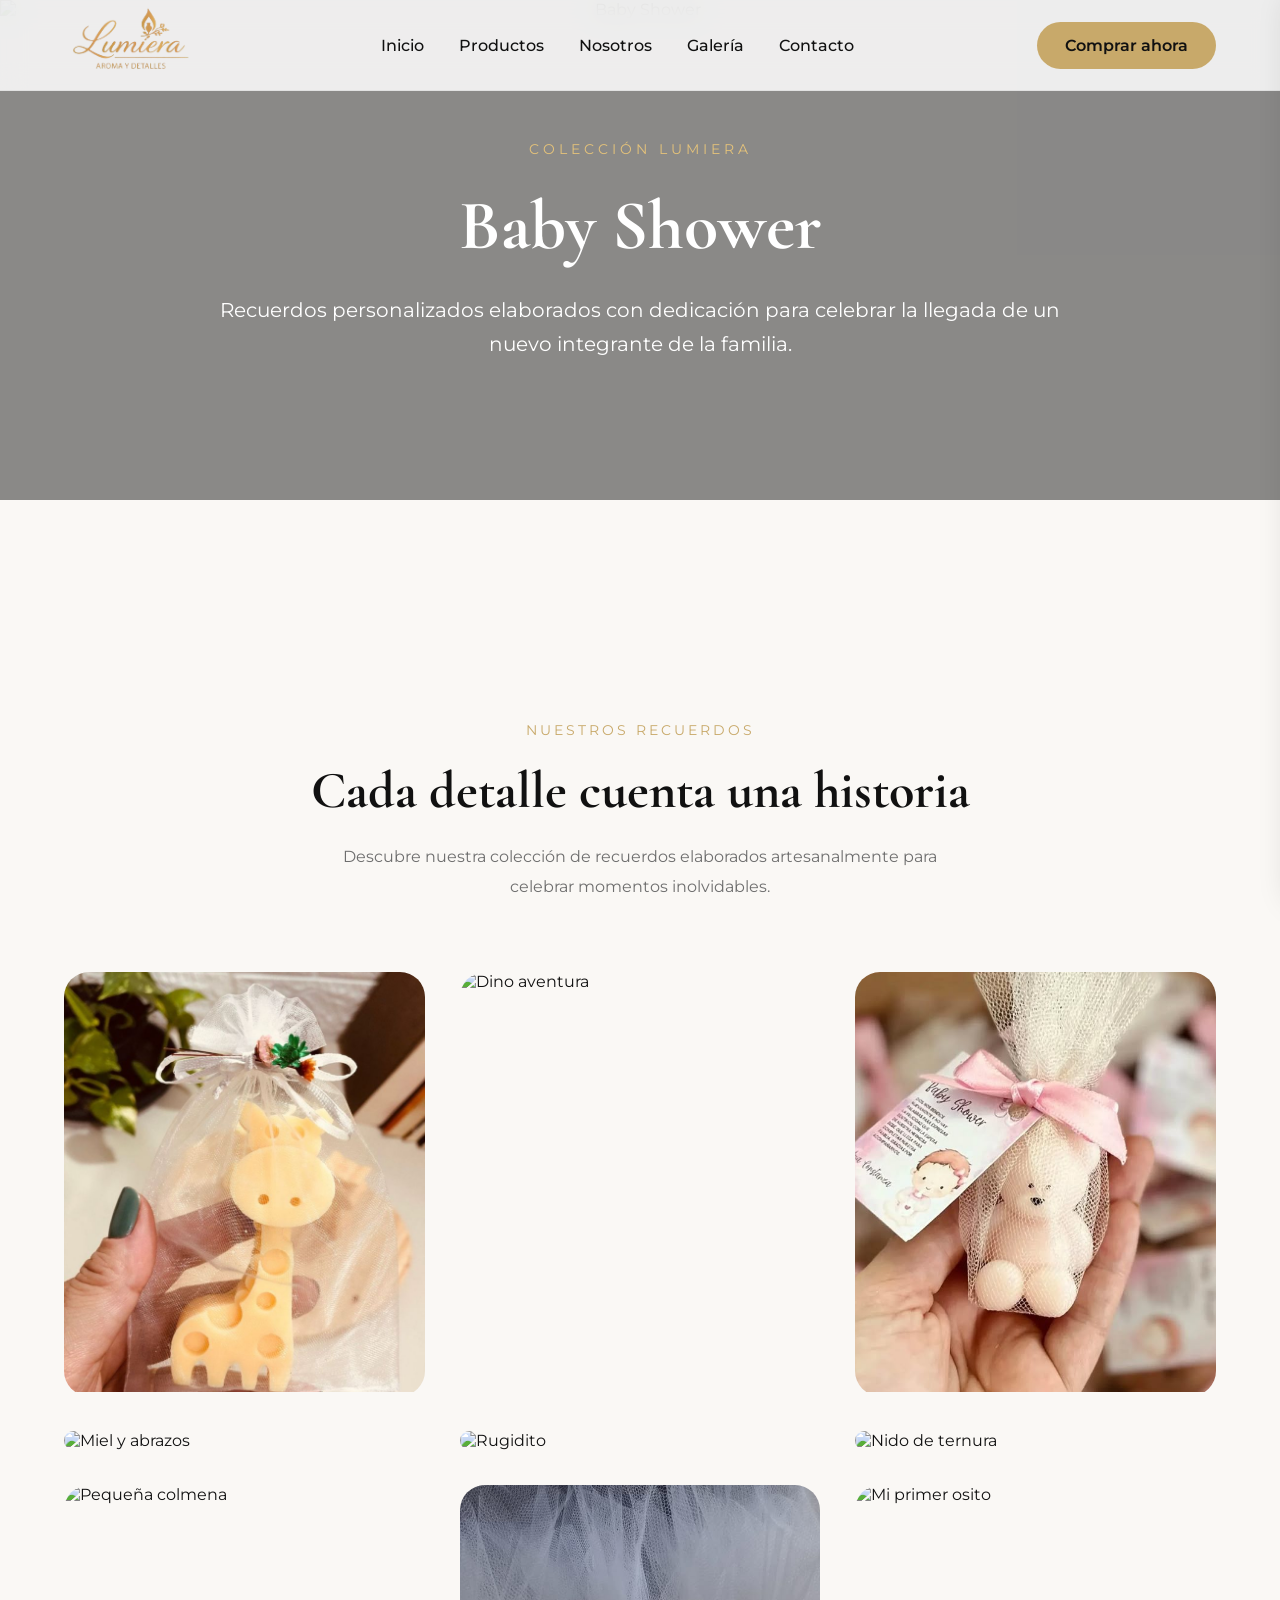
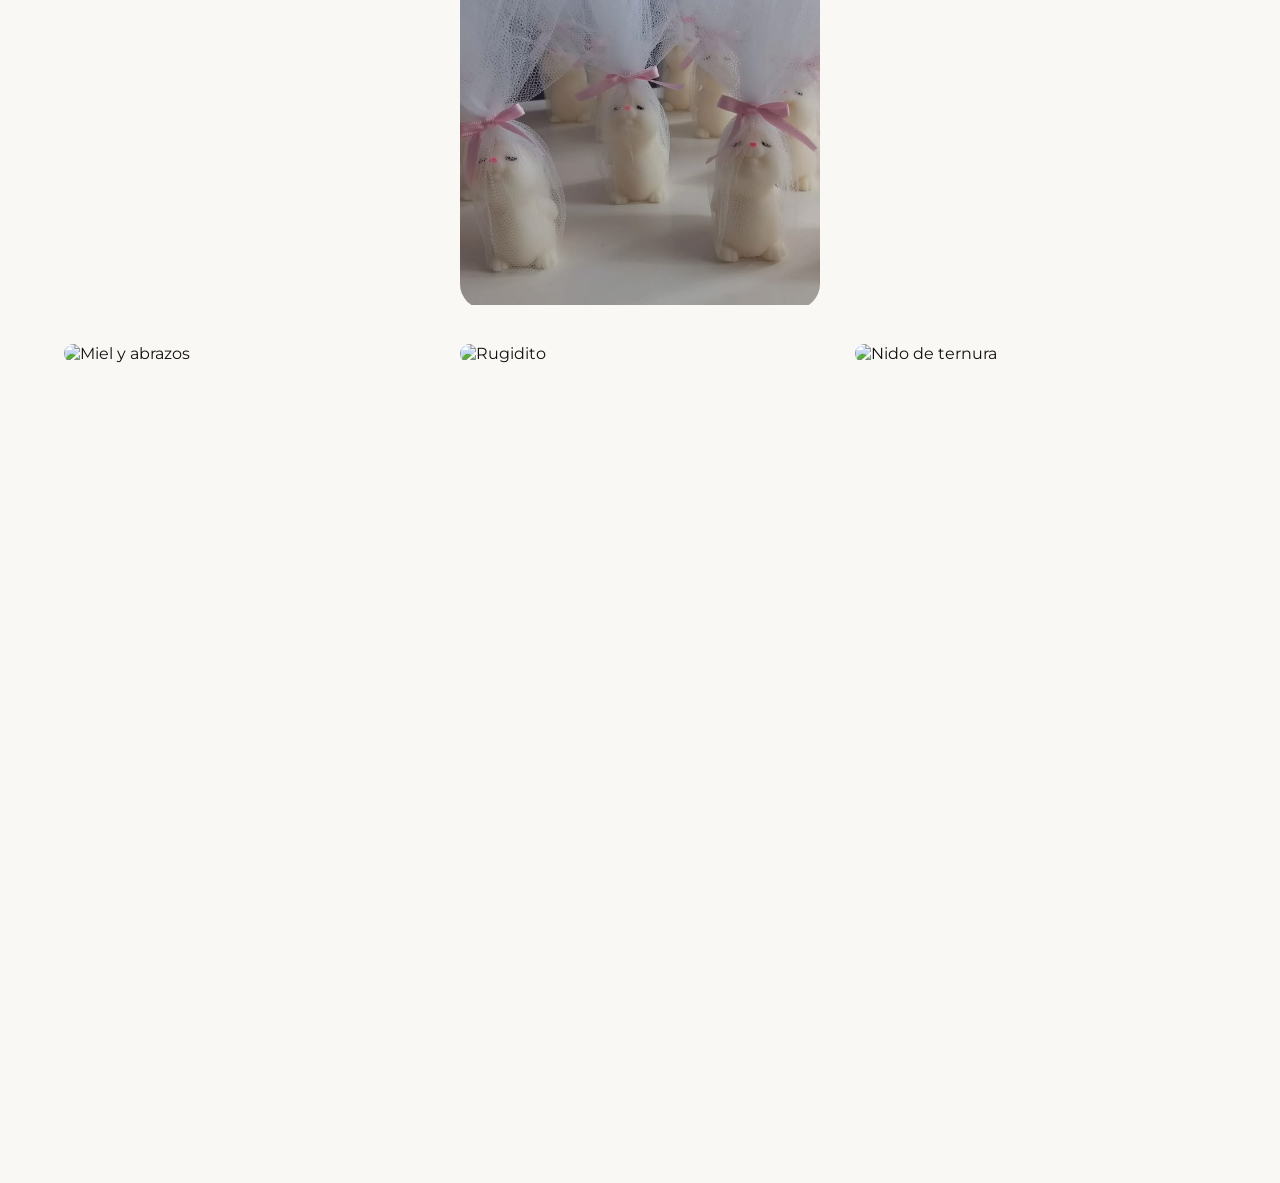
==== commit 7a5f5004: "Change product name and details for osito Updated product details for the baby shower theme." ====
--- a/babyshower.html
+++ b/babyshower.html
@@ -139,75 +139,71 @@
 
 <div class="card-producto"
 
-    data-nombre="Osito Cariñosito"
-
-    data-imagen="img/osito-carinosito.jpg"
-
-    data-descripcion="Vela artesanal inspirada en un tierno osito. Un recuerdo elegante y delicado para Baby Shower, totalmente personalizable."
-
-    data-precio="Desde $18.000"
-
-    data-colores="Blanco, Rosa, Beige, Azul"
-
->
-
-    <img src="img/osito-carinosito.jpg" alt="Osito Cariñosito">
-
-    <div class="overlay-producto">
-
-        <h3>Osito Cariñosito</h3>
-
-        <span>Ver detalles →</span>
-
-    </div>
-
-</div>
-
-<div class="card-producto"
-
-    data-nombre="Osito Cariñosito"
-
-    data-imagen="img/osito-carinosito.jpg"
-
-    data-descripcion="Vela artesanal inspirada en un tierno osito. Un recuerdo elegante y delicado para Baby Shower, totalmente personalizable."
-
-    data-precio="Desde $18.000"
-
-    data-colores="Blanco, Rosa, Beige, Azul"
-
->
-
-    <img src="img/osito-carinosito.jpg" alt="Osito Cariñosito">
-
-    <div class="overlay-producto">
-
-        <h3>Osito Cariñosito</h3>
-
-        <span>Ver detalles →</span>
-
-    </div>
-
-</div>
-
-<div class="card-producto"
-
-    data-nombre="Osito Cariñosito"
-
-    data-imagen="img/osito-carinosito.jpg"
-
-    data-descripcion="Vela artesanal inspirada en un tierno osito. Un recuerdo elegante y delicado para Baby Shower, totalmente personalizable."
-
-    data-precio="Desde $18.000"
-
-    data-colores="Blanco, Rosa, Beige, Azul"
-
->
-
-    <img src="img/osito-carinosito.jpg" alt="Osito Cariñosito">
-
-    <div class="overlay-producto">
-
-        <h3>Osito Cariñosito</h3>
+    data-nombre="Jirafita soñadora"
+
+    data-imagen="img/jirafita-soñadora.jpg"
+
+    data-descripcion="Velas artesanales elaboradas con dedicación para hacer de este momento un recuerdo inolvidable.
+Disponibles en diferentes diseños, colores, aromas y presentaciones.
+Presentaciones disponibles: • Caja de acetato con tarjeta personalizada. • Bolsa de tul con tarjeta personalizada."
+
+    data-precio="0"
+
+>
+
+    <img src="img/jirafita-soñadora.jpg" alt="Jirafita soñadora">
+
+    <div class="overlay-producto">
+
+        <h3>Jirafita soñadora</h3>
+
+        <span>Ver detalles →</span>
+
+    </div>
+
+</div>
+
+<div class="card-producto"
+
+    data-nombre="Dino aventura"
+
+    data-imagen="img/dino-aventura.jpg"
+
+    data-descripcion="."
+
+    data-precio="$"
+
+>
+
+    <img src="img/dino-aventura.jpg" alt="Dino aventura">
+
+    <div class="overlay-producto">
+
+        <h3>Dino aventura</h3>
+
+        <span>Ver detalles →</span>
+
+    </div>
+
+</div>
+
+<div class="card-producto"
+
+    data-nombre="Osito guardian"
+
+    data-imagen="img/osito-guardian.jpg"
+
+    data-descripcion="."
+
+    data-precio="$"
+
+>
+
+    <img src="img/osito-guardian.jpg" alt="Osito guardian">
+
+    <div class="overlay-producto">
+
+        <h3>Osito guardian</h3>
 
         <span>Ver detalles →</span>
 
@@ -290,75 +286,69 @@
 
   <div class="card-producto"
 
-    data-nombre="Osito Cariñosito"
-
-    data-imagen="img/osito-carinosito.jpg"
-
-    data-descripcion="Vela artesanal inspirada en un tierno osito. Un recuerdo elegante y delicado para Baby Shower, totalmente personalizable."
-
-    data-precio="Desde $18.000"
-
-    data-colores="Blanco, Rosa, Beige, Azul"
-
->
-
-    <img src="img/osito-carinosito.jpg" alt="Osito Cariñosito">
-
-    <div class="overlay-producto">
-
-        <h3>Osito Cariñosito</h3>
-
-        <span>Ver detalles →</span>
-
-    </div>
-
-</div>
-
-<div class="card-producto"
-
-    data-nombre="Osito Cariñosito"
-
-    data-imagen="img/osito-carinosito.jpg"
-
-    data-descripcion="Vela artesanal inspirada en un tierno osito. Un recuerdo elegante y delicado para Baby Shower, totalmente personalizable."
-
-    data-precio="Desde $18.000"
-
-    data-colores="Blanco, Rosa, Beige, Azul"
-
->
-
-    <img src="img/osito-carinosito.jpg" alt="Osito Cariñosito">
-
-    <div class="overlay-producto">
-
-        <h3>Osito Cariñosito</h3>
-
-        <span>Ver detalles →</span>
-
-    </div>
-
-</div>
-
-<div class="card-producto"
-
-    data-nombre="Osito Cariñosito"
-
-    data-imagen="img/osito-carinosito.jpg"
-
-    data-descripcion="Vela artesanal inspirada en un tierno osito. Un recuerdo elegante y delicado para Baby Shower, totalmente personalizable."
-
-    data-precio="Desde $18.000"
-
-    data-colores="Blanco, Rosa, Beige, Azul"
-
->
-
-    <img src="img/osito-carinosito.jpg" alt="Osito Cariñosito">
-
-    <div class="overlay-producto">
-
-        <h3>Osito Cariñosito</h3>
+    data-nombre="Pequeña colmena"
+
+    data-imagen="img/pequena-colmena.jpg"
+
+    data-descripcion="."
+
+    data-precio="$"
+
+>
+
+    <img src="img/pequena-colmena.jpg" alt="Pequeña colmena">
+
+    <div class="overlay-producto">
+
+        <h3>Pequeña colmena</h3>
+
+        <span>Ver detalles →</span>
+
+    </div>
+
+</div>
+
+<div class="card-producto"
+
+    data-nombre="Orejitas de amor"
+
+    data-imagen="img/orejitas-de-amor.jpg"
+
+    data-descripcion="."
+
+    data-precio="$"
+
+>
+
+    <img src="img/orejitas-de-amor.jpg" alt="Orejitas de amor">
+
+    <div class="overlay-producto">
+
+        <h3>Orejitas de amor</h3>
+
+        <span>Ver detalles →</span>
+
+    </div>
+
+</div>
+
+<div class="card-producto"
+
+    data-nombre="Mi primer osito"
+
+    data-imagen="img/mi-primer-osito.jpg"
+
+    data-descripcion="."
+
+    data-precio="$"
+
+>
+
+    <img src="img/mi-primer-osito.jpg" alt="Mi primer osito">
+
+    <div class="overlay-producto">
+
+        <h3>Mi primer osito</h3>
 
         <span>Ver detalles →</span>
 
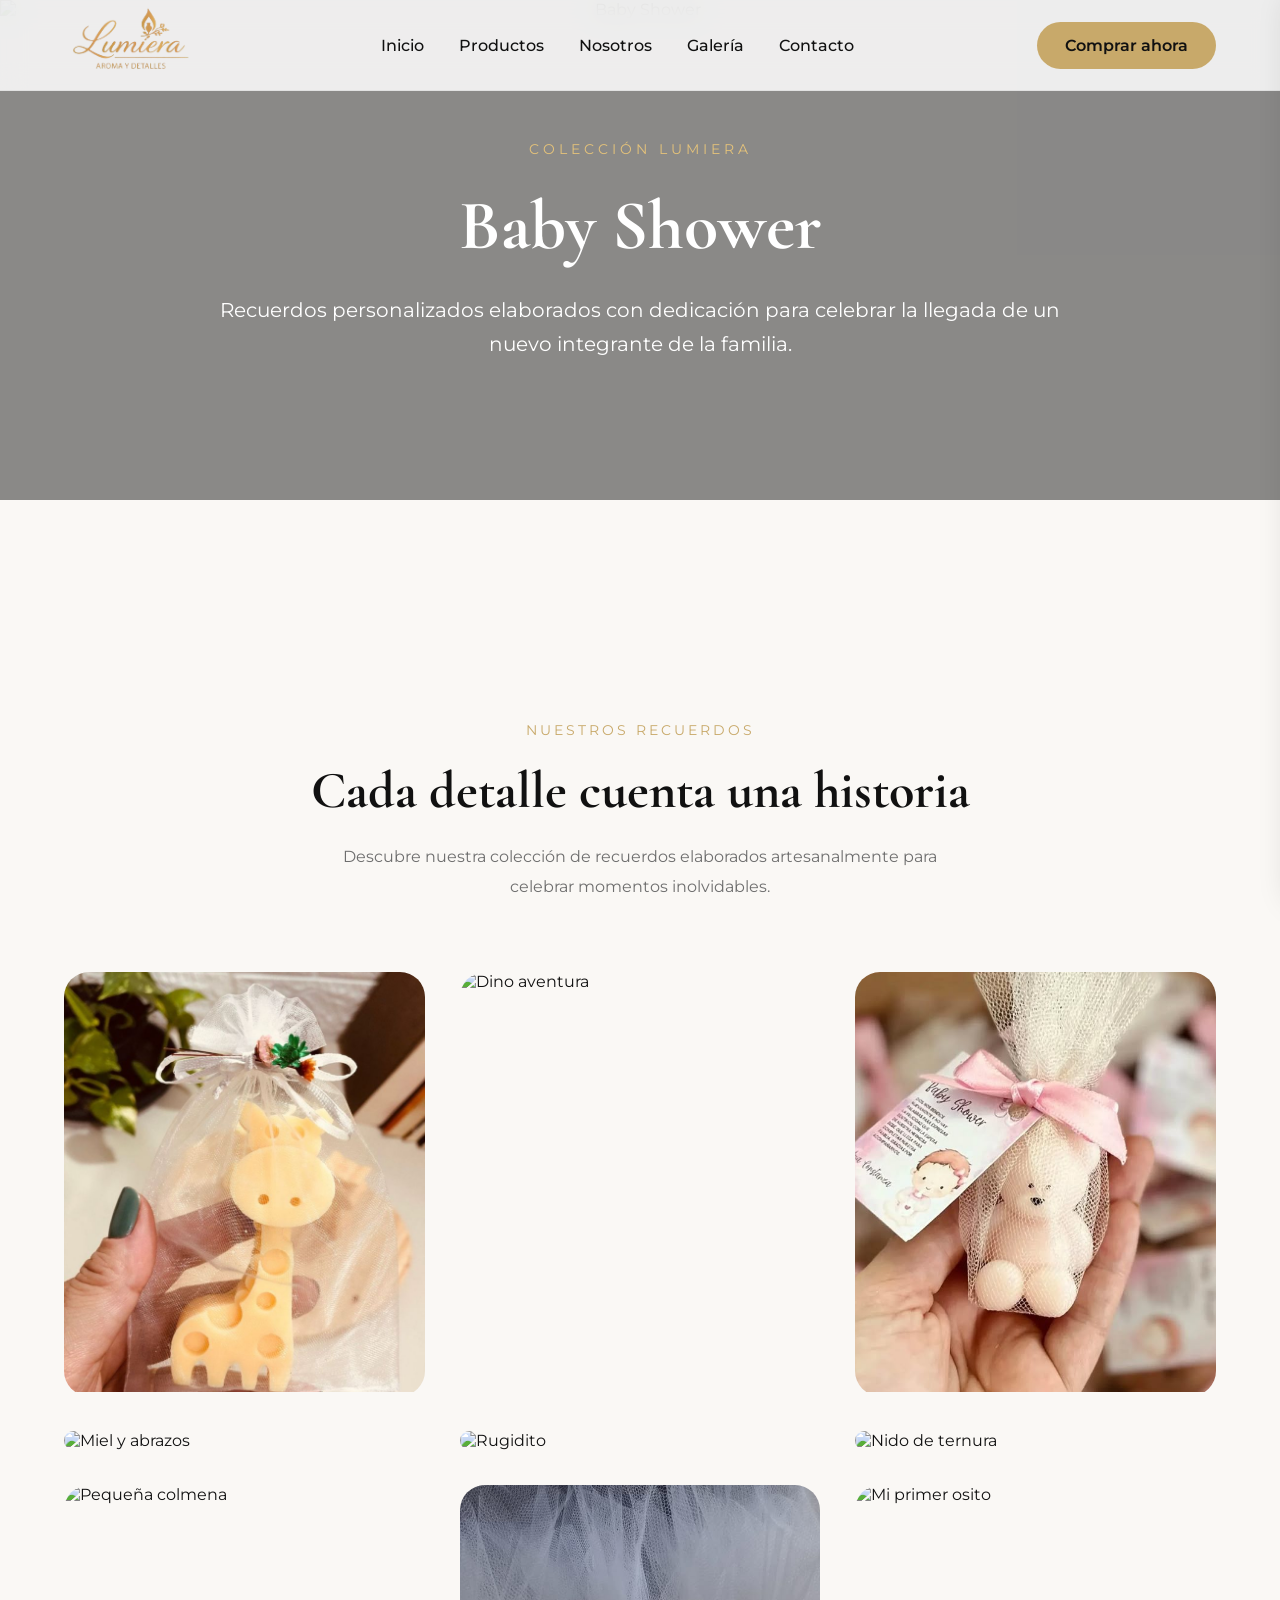
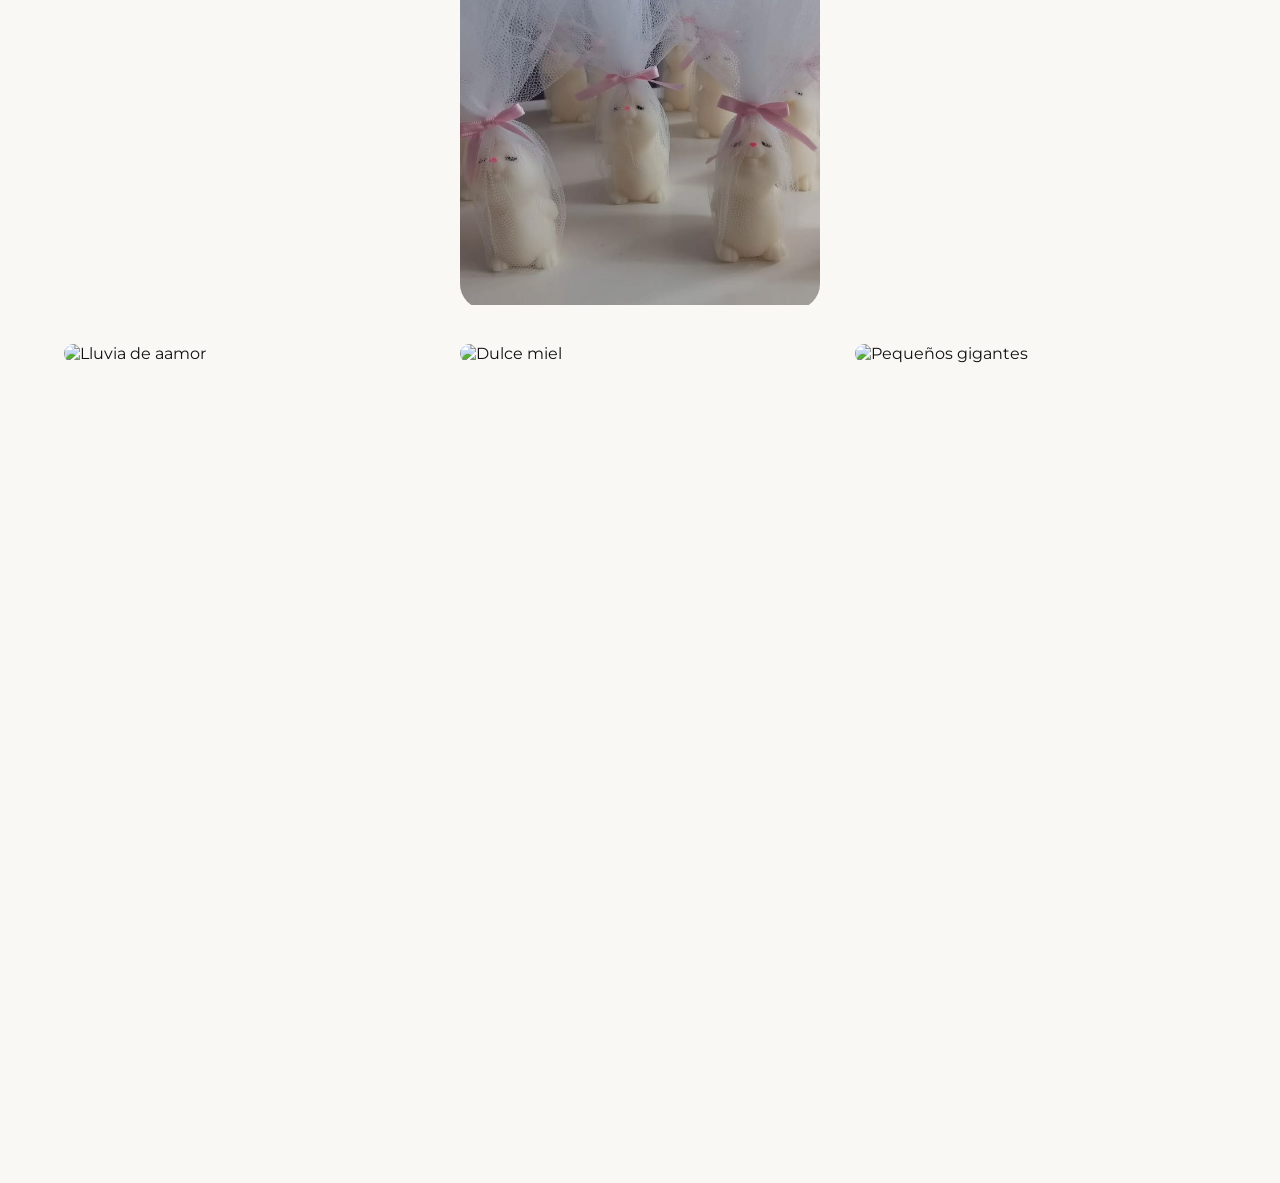
==== commit e0b74626: "Update product details for 'Lluvia de amor'" ====
--- a/babyshower.html
+++ b/babyshower.html
@@ -358,70 +358,69 @@
 
 <div class="card-producto"
 
-    data-nombre="Miel y abrazos"
-
-    data-imagen="img/miel-y-abrazos.jpg"
-
-    data-descripcion="Vela aromática decorativa con diseño de osito, elaborada para hacer aún más especiales tus celebraciones."
-
-    data-precio="$29.999 C/U. $28.999 x12"
-
->
-
-    <img src="img/miel-y-abrazos.jpg" alt="Miel y abrazos">
-
-    <div class="overlay-producto">
-
-        <h3>Miel y abrazos</h3>
-
-        <span>Ver detalles →</span>
-
-    </div>
-
-</div>
-
-<div class="card-producto"
-
-    data-nombre="Rugidito"
-
-    data-imagen="img/rugidito.jpg"
-
-    data-descripcion="Vela aromática personalizada con diseño de león, ideal para sorprender a tus invitados en baby shower, nacimiento o bautizo."
-
-    data-precio="$29.999 c/u. $28.999 x12"
-
->
-
-    <img src="img/rugidito.jpg" alt="Rugidito">
-
-    <div class="overlay-producto">
-
-        <h3>Rugidito</h3>
-
-        <span>Ver detalles →</span>
-
-    </div>
-
-</div>
-
-<div class="card-producto"
-
-    data-nombre="Nido de ternura"
-
-    data-imagen="img/nido-de-ternura.jpg"
-
-    data-descripcion="Vela y Pieza Decorativo Artesanal elaborada en yeso cerámico y cera de soya.
-Un recuerdo elegante y completamente personalizable para Baby Showers, nacimientos o bautizos."
-
-    data-precio="$10.999 C/U. $9.999 X12."
-
->
-
-    <img src="img/nido-de-ternura.jpg" alt="Nido de ternura">
-
-    <div class="overlay-producto">
-
-        <h3>Nido de ternura</h3>
+    data-nombre="Lluvia de amor"
+
+    data-imagen="img/lluvia-de-amor.jpg"
+
+    data-descripcion="."
+
+    data-precio="$"
+
+>
+
+    <img src="img/lluvia-de-amor.jpg" alt="Lluvia de aamor">
+
+    <div class="overlay-producto">
+
+        <h3>Lluvia de amor</h3>
+
+        <span>Ver detalles →</span>
+
+    </div>
+
+</div>
+
+<div class="card-producto"
+
+    data-nombre="Dulce miel"
+
+    data-imagen="img/dulce-miel.jpg"
+
+    data-descripcion="."
+
+    data-precio="$"
+
+>
+
+    <img src="img/dulce-miel.jpg" alt="Dulce miel">
+
+    <div class="overlay-producto">
+
+        <h3>Dulce miel</h3>
+
+        <span>Ver detalles →</span>
+
+    </div>
+
+</div>
+
+<div class="card-producto"
+
+    data-nombre="Pequeños gigantes"
+
+    data-imagen="img/pequenos-gigantes.jpg"
+
+    data-descripcion="."
+
+    data-precio="$"
+
+>
+
+    <img src="img/pequenos-gigantes.jpg" alt="Pequeños gigantes">
+
+    <div class="overlay-producto">
+
+        <h3>Pequeños gigantes</h3>
 
         <span>Ver detalles →</span>
 
